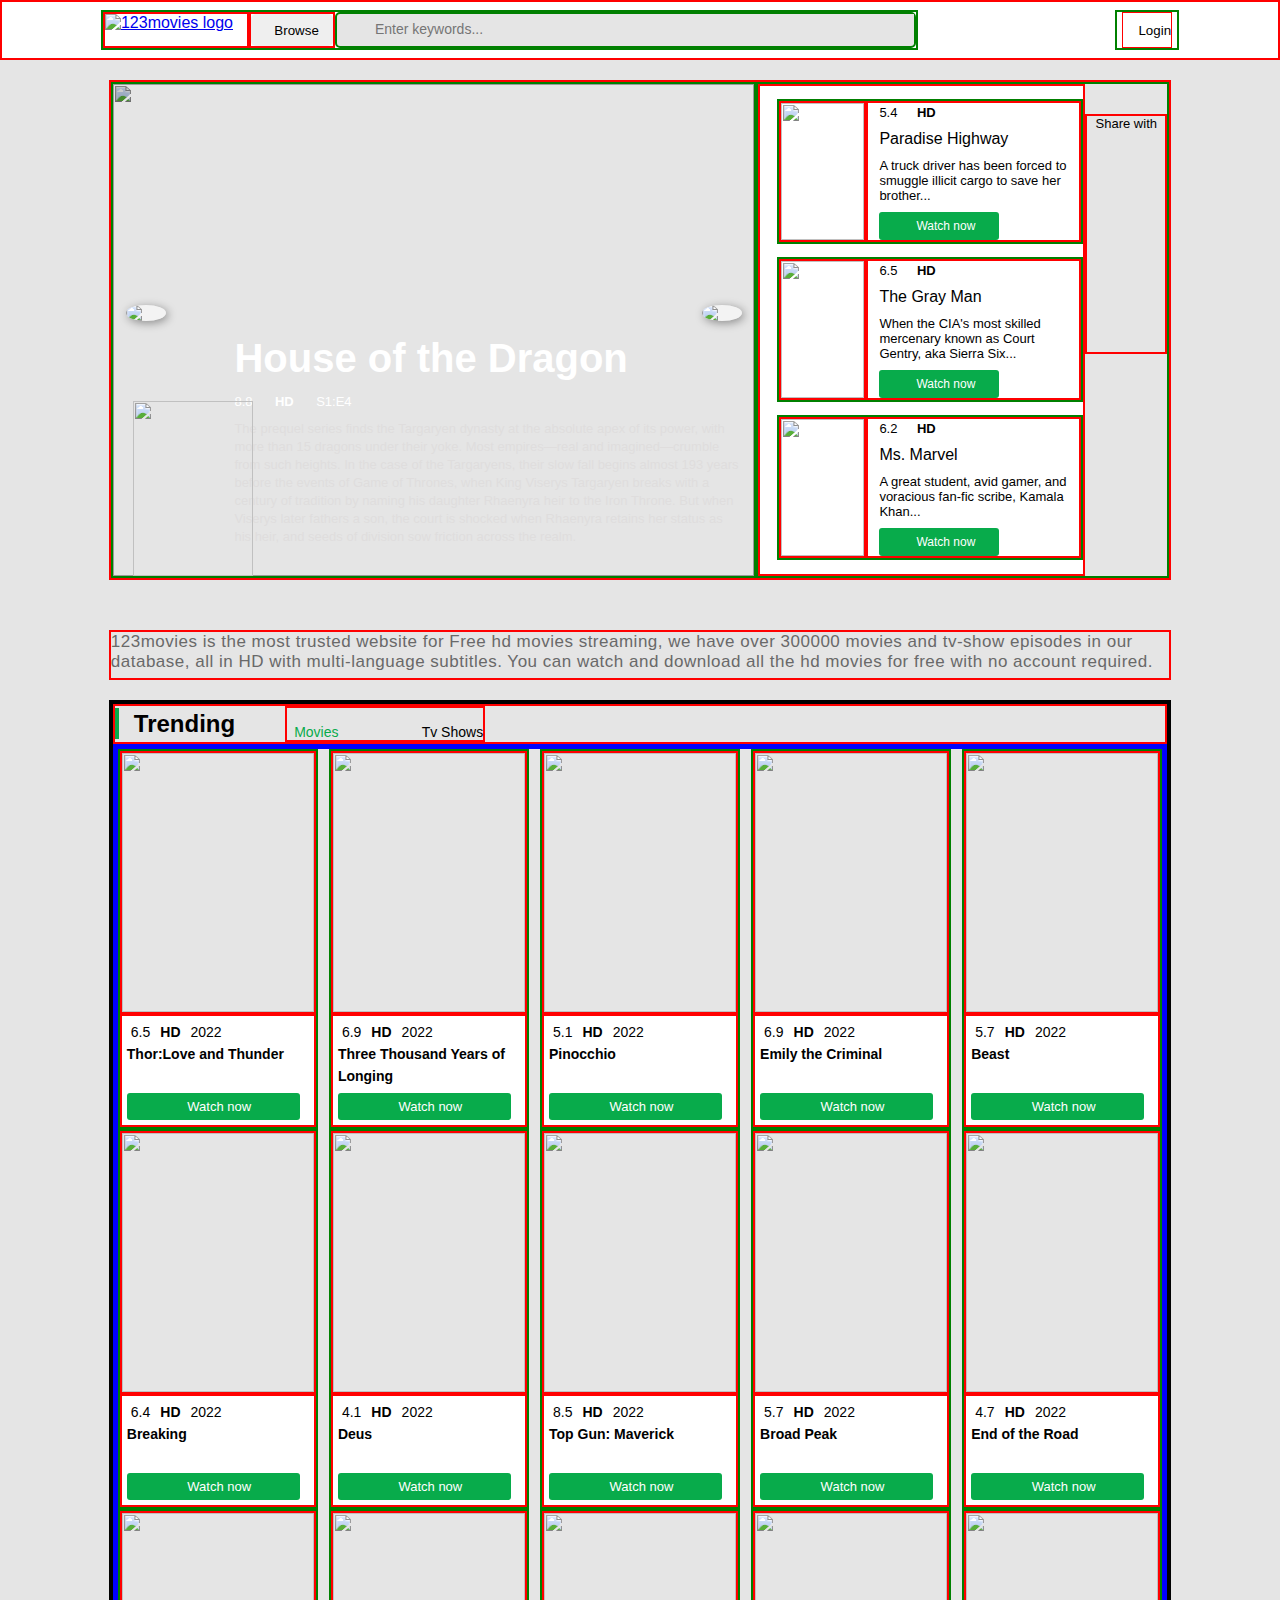
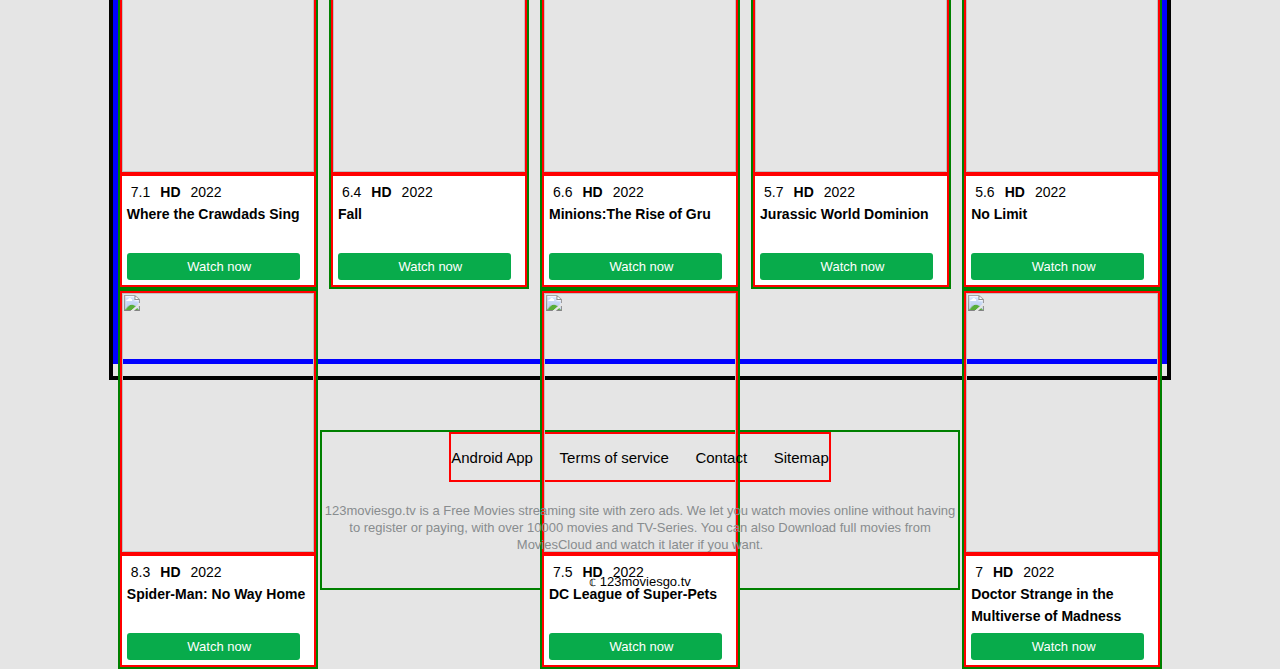
==== home.html @ 1a33abd4 "first commit" ====
<!DOCTYPE html>
<html lang="en">
  <head>
    <meta charset="UTF-8" />
    <meta http-equiv="X-UA-Compatible" content="IE=edge" />
    <meta name="viewport" content="width=device-width, initial-scale=1.0" />
    <title>Home</title>
    <link
      rel="stylesheet"
      href="https://cdnjs.cloudflare.com/ajax/libs/font-awesome/6.2.0/css/all.min.css"
      integrity="sha512-xh6O/CkQoPOWDdYTDqeRdPCVd1SpvCA9XXcUnZS2FmJNp1coAFzvtCN9BmamE+4aHK8yyUHUSCcJHgXloTyT2A=="
      crossorigin="anonymous"
      referrerpolicy="no-referrer"
    />
    <link rel="stylesheet" href="./home.css" />
    <script defer src="./login.js"></script>
    <script defer src="./home.js"></script>
  </head>
  <body>
    <!-- Navbar Starts -->
    <nav>
      <div class="left_side">
        <div class="bar" onclick="Open()">
          <i class="fa-solid fa-bars"></i>
        </div>

        <div class="logo">
          <a href="./index.html">
            <img
              src="https://img.123moviesgo.ac/xxrz/400x400/100/c2/c8/c2c8a362581361e0ae94e496de45c09e/c2c8a362581361e0ae94e496de45c09e.png"
              alt="123movies logo"
          /></a>
        </div>
        <div class="browse">
          <button onclick="Open()">
            <i class="fa-solid fa-bars"></i>Browse
          </button>
        </div>

        <div class="right_slider"></div>
        <div class="left_slider">
          <i onclick="Close()" class="fa-solid fa-circle-arrow-left"></i>
          <div class="li_collection">
            <li>
              <a href="./home.html"><i class="fa-solid fa-house"></i> Home</a>
            </li>
            <li>
              <a href="./movies.html"
                ><i class="fa-solid fa-circle-play"></i> Movies</a
              >
            </li>
            <li>
              <a href="./Tv_shows.html"
                ><i class="fa-solid fa-video"></i> Tv Shows</a
              >
            </li>
            <li>
              <a href="./Tv_shows.html"
                ><i class="fa-brands fa-imdb"></i> Top IMBD</a
              >
            </li>
            <li>
              <a href=""><i class="fa-brands fa-android"></i> Android Apps</a>
            </li>
          </div>
        </div>

        <div class="search">
          <i class="fa-solid fa-magnifying-glass"></i>
          <input type="text" placeholder="Enter keywords..." />
        </div>
      </div>

      <div class="right_side">
        <p id="sign_out" style="display: none">
          <i class="fa-solid fa-door-open"></i> Log out
        </p>
        <div class="user_name"></div>

        <button id="login" onclick="Open2()">
          <i id="mg2" class="fa-solid fa-magnifying-glass"></i>
          <i class="fa-solid fa-user"></i>
          <p>Login</p>
        </button>
        <div class="container_log"></div>
        <div class="Login login-1">
          <div class="login">
            <div onclick="Close2()" class="xmark">
              <i class="fa-solid fa-xmark"></i>
            </div>
            <h2>Welcome back!</h2>
            <fieldset>
              <legend>Email address</legend>
              <input
                type="email"
                placeholder="name@email.com"
                required
                id="input"
              />
            </fieldset>

            <fieldset>
              <legend>Password</legend>
              <input type="password" placeholder="Password" id="input2" />
            </fieldset>

            <div class="forgot">
              <form action="">
                <input type="checkbox" /><label for="">Remember me</label>
              </form>

              <p>Forgot password ?</p>
            </div>

            <button onclick="signIn()">Login</button>
          </div>
          <div class="btns">
            <button style="background-color: #fff"><p>Login</p></button>
            <button id="register"><p>Register</p></button>
          </div>
        </div>

        <div class="Login login-2">
          <div class="login" style="height: 450px">
            <div onclick="Close2()" class="xmark">
              <i class="fa-solid fa-xmark"></i>
            </div>
            <h2>Create an account</h2>
            <fieldset>
              <legend>Your Name</legend>
              <input type="text" placeholder="Name" required />
            </fieldset>
            <fieldset>
              <legend>Email address</legend>
              <input type="email" placeholder="name@email.com" required />
            </fieldset>

            <fieldset>
              <legend>Password</legend>
              <input type="password" placeholder="Password" />
            </fieldset>
            <fieldset>
              <legend>Confirm Password</legend>
              <input type="password" placeholder="Confirm Password" />
            </fieldset>

            <button>Login</button>
          </div>
          <div class="btns">
            <button id="login_btn"><p>Login</p></button>
            <button style="background-color: #fff">
              <p>Register</p>
            </button>
          </div>
        </div>
      </div>
    </nav>
    <!-- Navbar Ends -->

    <!-- Main part -->
    <main>
      <!-- Section 1 Starts -->

      <section class="section1">
        <div class="carousel">
          <div class="slide-container">
            <div class="slide active">
              <img
                src="https://img.123moviesgo.ac/xxrz/1200x600/200/6f/ae/6faeac08d8657b07f468f5f664ebdaca/6faeac08d8657b07f468f5f664ebdaca.jpg"
                alt=""
                class="big_img"
              />
              <img
                src="https://img.123moviesgo.ac/xxrz/250x400/200/a8/e5/a8e55671d0488843405ce3261290a5a0/a8e55671d0488843405ce3261290a5a0.jpg"
                alt=""
                class="small_img"
              />
              <a href="./Selected.html"
                ><i class="fa-regular fa-circle-play" id="play"></i
              ></a>
              <div class="movie_info">
                <div class="name">
                  <h1>House of the Dragon</h1>
                </div>
                <div class="rate">
                  <i class="fa-solid fa-star"></i> <span>8.8</span>
                  <span style="font-weight: 600">HD</span>
                  <span>S1:E4</span>
                </div>
                <div class="description">
                  <p>
                    The prequel series finds the Targaryen dynasty at the
                    absolute apex of its power, with more than 15 dragons under
                    their yoke. Most empires—real and imagined—crumble from such
                    heights. In the case of the Targaryens, their slow fall
                    begins almost 193 years before the events of Game of
                    Thrones, when King Viserys Targaryen breaks with a century
                    of tradition by naming his daughter Rhaenyra heir to the
                    Iron Throne. But when Viserys later fathers a son, the court
                    is shocked when Rhaenyra retains her status as his heir, and
                    seeds of division sow friction across the realm.
                  </p>
                </div>
              </div>
            </div>
            <div class="slide">
              <img
                src="https://img.123moviesgo.ac/xxrz/1200x600/200/4d/a3/4da30f8c35b7547f8d62d7e02ef6c3ce/4da30f8c35b7547f8d62d7e02ef6c3ce.jpg"
                alt=""
                class="big_img"
              />
              <img
                src="https://img.123moviesgo.ac/xxrz/250x400/200/81/01/8101c3219275bd633919d8a94416064e/8101c3219275bd633919d8a94416064e.jpg"
                alt=""
                class="small_img"
              />
              <a href="./Selected.html"
                ><i class="fa-regular fa-circle-play" id="play"></i
              ></a>
              <div class="movie_info">
                <div class="name">
                  <h1>The Lord of the Rings: The Rings of Power</h1>
                </div>
                <div class="rate">
                  <i class="fa-solid fa-star"></i> <span>6.9</span>
                  <span style="font-weight: 600">HD</span>
                  <span>S1:E3</span>
                </div>
                <div class="description">
                  <p>
                    Beginning in a time of relative peace, we follow an ensemble
                    cast of characters as they confront the re-emergence of evil
                    to Middle-earth. From the darkest depths of the Misty
                    Mountains, to the majestic forests of Lindon, to the
                    breathtaking island kingdom of Númenor, to the furthest
                    reaches of the map, these kingdoms and characters will carve
                    out legacies that live on long after they are gone.
                  </p>
                </div>
              </div>
            </div>
            <div class="slide">
              <img
                src="https://img.123moviesgo.ac/xxrz/1200x600/200/91/b1/91b129f062e84a842ff7a1dd11de3efe/91b129f062e84a842ff7a1dd11de3efe.jpg"
                alt=""
                class="big_img"
              />
              <img
                src="https://img.123moviesgo.ac/xxrz/250x400/200/df/33/df33bd60036fa5c002cd80b4b250c2f9/df33bd60036fa5c002cd80b4b250c2f9.jpg"
                alt=""
                class="small_img"
              />
              <a href="./Selected.html"
                ><i
                  class="fa-regular fa-circle-play"
                  id="play"
                  style="bottom: 90px"
                ></i
              ></a>
              <div class="movie_info" style="height: 125px">
                <div class="name">
                  <h1>Beast</h1>
                </div>
                <div class="rate">
                  <i class="fa-solid fa-star"></i> <span>5.7</span>
                  <span style="font-weight: 600">HD</span>
                </div>
                <div class="description">
                  <p>
                    A recently widowed man and his two teenage daughters travel
                    to a game reserve in South Africa. However, their journey of
                    healing soon turns into a fight for survival when a
                    bloodthirsty lion starts to stalk them.
                  </p>
                </div>
              </div>
            </div>
            <div class="slide">
              <img
                src="https://img.123moviesgo.ac/xxrz/1200x600/200/01/53/01536d151ea4b0c546300cec657f9f8d/01536d151ea4b0c546300cec657f9f8d.jpg"
                alt=""
                class="big_img"
              />
              <img
                src="https://img.123moviesgo.ac/xxrz/250x400/200/86/5f/865f826f3730f83eb20c5999c1ef27b9/865f826f3730f83eb20c5999c1ef27b9.jpg"
                alt=""
                class="small_img"
              />
              <a href="./Selected.html"
                ><i
                  class="fa-regular fa-circle-play"
                  id="play"
                  style="bottom: 65px"
                ></i
              ></a>
              <div class="movie_info" style="height: 100px">
                <div class="name">
                  <h1>Thor: Love and Thunder</h1>
                </div>
                <div class="rate">
                  <i class="fa-solid fa-star"></i> <span>6.5</span>
                  <span style="font-weight: 600">HD</span>
                </div>
                <div class="description">
                  <p>
                    The fouth installment of the Marvel Studios' Thor movie
                    series
                  </p>
                </div>
              </div>
            </div>
            <div class="slide">
              <img
                src="https://img.123moviesgo.ac/xxrz/1200x600/200/63/a4/63a452e9636d208c5849d663f38f683e/63a452e9636d208c5849d663f38f683e.jpg"
                alt=""
                class="big_img"
              />
              <img
                src="https://img.123moviesgo.ac/xxrz/250x400/200/20/45/2045816a99ab39150867ca6945b29e2b/2045816a99ab39150867ca6945b29e2b.jpg"
                alt=""
                class="small_img"
              />
              <a href="./Selected.html"
                ><i
                  class="fa-regular fa-circle-play"
                  id="play"
                  style="bottom: 160px"
                ></i
              ></a>
              <div class="movie_info" style="height: 190px">
                <div class="name">
                  <h1>Wire Room</h1>
                </div>
                <div class="rate">
                  <i class="fa-solid fa-star"></i> <span>3.6</span>
                  <span style="font-weight: 600">HD</span>
                </div>
                <div class="description">
                  <p>
                    New recruit Justin Rosa must monitor arms-smuggling cartel
                    member Eddie Flynn — and keep him alive at all costs. When a
                    SWAT team descends on Flynn’s home, Rosa breaks protocol and
                    contacts the gangster directly to save his life. As gunmen
                    break into the Wire Room and chaos erupts, Mueller and Rosa
                    make a final, desperate stand against the corrupt agents and
                    officials who seek to destroy evidence and kill them both.
                  </p>
                </div>
              </div>
            </div>
            <div class="slide">
              <img
                src="https://img.123moviesgo.ac/xxrz/1200x600/200/87/ab/87aba9dca625a1365b723418e9a56ef2/87aba9dca625a1365b723418e9a56ef2.jpg"
                alt=""
                class="big_img"
              />
              <img
                src="https://img.123moviesgo.ac/xxrz/250x400/200/8c/76/8c76f7ba1f8d85c3c260b7347e1e64cc/8c76f7ba1f8d85c3c260b7347e1e64cc.jpg"
                alt=""
                class="small_img"
              />
              <a href="./Selected.html">
                <i
                  class="fa-regular fa-circle-play"
                  id="play"
                  style="bottom: 90px"
                ></i
              ></a>
              <div class="movie_info" style="height: 125px">
                <div class="name">
                  <h1>Top Gun: Maverick</h1>
                </div>
                <div class="rate">
                  <i class="fa-solid fa-star"></i> <span>8.5</span>
                  <span style="font-weight: 600">HD</span>
                </div>
                <div class="description">
                  <p>
                    Set in the world of drone technology and fifth generation
                    fighters, this sequel will explore the end of the era of
                    dogfighting.
                  </p>
                </div>
              </div>
            </div>
            <div class="slide">
              <img
                src="https://img.123moviesgo.ac/xxrz/1200x600/200/94/31/9431028e685cc32efb212baa991b76c6/9431028e685cc32efb212baa991b76c6.jpg"
                alt=""
                class="big_img"
              />
              <img
                src="http://127.0.0.1:5501/Exam/images/secret%20hdqrts.jpg"
                alt=""
                class="small_img"
              />
              <a href="./Selected.html"
                ><i
                  class="fa-regular fa-circle-play"
                  id="play"
                  style="bottom: 95px"
                ></i
              ></a>
              <div class="movie_info" style="height: 125px">
                <div class="name">
                  <h1>Secret headquarters</h1>
                </div>
                <div class="rate">
                  <i class="fa-solid fa-star"></i> <span>4.9</span>
                  <span style="font-weight: 600">HD</span>
                </div>
                <div class="description">
                  <p>
                    While hanging out after school, Charlie and his friends
                    discover the headquarters of the world’s most powerful
                    superhero hidden beneath his home. When villains attack,
                    they must team up to defend the headquarters and save the
                    world.
                  </p>
                </div>
              </div>
            </div>
            <div class="slide">
              <img
                src="./images/0783dd0807f94b9490255da163686df8.jpg"
                alt=""
                class="big_img"
              />
              <img
                src="https://img.123moviesgo.ac/xxrz/250x400/200/aa/8a/aa8ac28aea532136d24a7cf513fa6385/aa8ac28aea532136d24a7cf513fa6385.jpg"
                alt=""
                class="small_img"
              />
              <a href="./Selected.html"
                ><i
                  class="fa-regular fa-circle-play"
                  id="play"
                  style="bottom: 80px"
                ></i
              ></a>
              <div class="movie_info" style="height: 115px">
                <div class="name">
                  <h1>Day Shift</h1>
                </div>
                <div class="rate">
                  <i class="fa-solid fa-star"></i> <span>6.1</span>
                  <span style="font-weight: 600">HD</span>
                </div>
                <div class="description">
                  <p>
                    An LA vampire hunter has a week to come up with the cash to
                    pay for his kid's tuition and braces. Trying to make a
                    living these days just might kill him.
                  </p>
                </div>
              </div>
            </div>
            <div class="slide">
              <img
                src="./images/fef632e57cf8207c2ad47d5859780ce2.jpg"
                alt=""
                class="big_img"
              />
              <img
                src="https://img.123moviesgo.ac/xxrz/250x400/200/25/18/251888549f5ae476d08db67ad576c63e/251888549f5ae476d08db67ad576c63e.jpg"
                alt=""
                class="small_img"
              />
              <a href="./Selected.html"
                ><i
                  class="fa-regular fa-circle-play"
                  id="play"
                  style="bottom: 90px"
                ></i
              ></a>
              <div class="movie_info" style="height: 125px">
                <div class="name">
                  <h1>Minions: Rise of Gru</h1>
                </div>
                <div class="rate">
                  <i class="fa-solid fa-star"></i> <span>6.6</span>
                  <span style="font-weight: 600">HD</span>
                </div>
                <div class="description">
                  <p>
                    A fanboy of a supervillain supergroup known as the Vicious
                    6, Gru hatches a plan to become evil enough to join them,
                    with the backup of his followers, the Minions.
                  </p>
                </div>
              </div>
            </div>

            <!-- icon from icons8  https://icons8.com/icon /a> -->
            <div class="button">
              <img
                id="prev"
                class="prev"
                src="https://img.icons8.com/ios-glyphs/30/000000/circled-chevron-left.png"
                onmouseover="prehover(this)"
                onmouseout="prenothover(this)"
                onclick="prevFrame()"
              />
              <img
                id="next"
                class="next"
                src="https://img.icons8.com/ios-glyphs/30/000000/circled-chevron-right.png"
                onmouseover="nexthover(this)"
                onmouseout="nextnothover(this)"
                onclick="nextFrame()"
              />
            </div>
          </div>
        </div>

        <div class="related">
          <div class="movies">
            <div class="movie">
              <div class="img">
                <img
                  src="https://img.123moviesgo.ac/xxrz/250x400/200/ea/7b/ea7bb5210eac753044bada088c174b56/ea7bb5210eac753044bada088c174b56.jpg"
                  alt=""
                />
              </div>
              <div class="info">
                <p>
                  <i class="fa-solid fa-star"></i> <span>5.4</span>
                  <span style="font-weight: 600">HD</span>
                </p>
                <p>Paradise Highway</p>
                <p style="font-size: 13px">
                  A truck driver has been forced to smuggle illicit cargo to
                  save her brother...
                </p>
                <a href="./Selected.html"
                  ><button>
                    <i class="fa-solid fa-play"></i> Watch now
                  </button></a
                >
              </div>
            </div>
            <div class="movie">
              <div class="img">
                <img
                  src="https://img.123moviesgo.ac/xxrz/250x400/200/14/03/14037c93e63707d74546fc305acc2c7a/14037c93e63707d74546fc305acc2c7a.jpg"
                  alt=""
                />
              </div>
              <div class="info">
                <p>
                  <i class="fa-solid fa-star"></i> <span>6.5</span>
                  <span style="font-weight: 600">HD</span>
                </p>
                <p>The Gray Man</p>
                <p style="font-size: 13px">
                  When the CIA's most skilled mercenary known as Court Gentry,
                  aka Sierra Six...
                </p>
                <a href="./Selected.html"
                  ><button>
                    <i class="fa-solid fa-play"></i> Watch now
                  </button></a
                >
              </div>
            </div>
            <div class="movie">
              <div class="img">
                <img
                  src="https://img.123moviesgo.ac/xxrz/250x400/200/b7/cd/b7cdcae779b9ae50ff9122109b6271b0/b7cdcae779b9ae50ff9122109b6271b0.jpg"
                  alt=""
                />
              </div>
              <div class="info">
                <p>
                  <i class="fa-solid fa-star"></i> <span>6.2</span>
                  <span style="font-weight: 600">HD</span>
                </p>
                <p>Ms. Marvel</p>
                <p style="font-size: 13px">
                  A great student, avid gamer, and voracious fan-fic scribe,
                  Kamala Khan...
                </p>
                <a href="./Selected.html"
                  ><button>
                    <i class="fa-solid fa-play"></i> Watch now
                  </button></a
                >
              </div>
            </div>
          </div>
          <div class="links">
            <p>Share with</p>
            <i class="fa-brands fa-facebook" style="color: #3a5896"></i>
            <i class="fa-brands fa-twitter" style="color: #1da1f2"></i>
            <i class="fa-brands fa-telegram" style="color: #0088cc"></i>
            <i class="fa-solid fa-circle-plus" style="color: #ff6550"></i>
          </div>
        </div>
      </section>
      <div class="site_info">
        <p>
          123movies is the most trusted website for Free hd movies streaming, we
          have over 300000 movies and tv-show episodes in our database, all in
          HD with multi-language subtitles. You can watch and download all the
          hd movies for free with no account required.
        </p>
      </div>

      <!-- Section 1 ends -->

      <!-- Section 2 Starts -->

      <section class="section2">
        <div class="trending_title">
          <h2>Trending</h2>
          <div class="movies_shows">
            <p title="Trending Movies" class="active">
              <i class="fa-solid fa-circle-play"></i> Movies
            </p>
            <p title="Trending Tv Shows">
              <i class="fa-solid fa-bars"></i> Tv Shows
            </p>
          </div>
        </div>

        <div class="trending_movies"></div>
      </section>

      <!-- Section 2 Ends -->

      <!-- Footer Starts  -->
      <footer>
        <div class="terms_of_use">
          <a href="">Android App</a>
          <a href="">Terms of service</a><a href="">Contact</a
          ><a href="">Sitemap</a>
        </div>
        <p>
          123moviesgo.tv is a Free Movies streaming site with zero ads. We let
          you watch movies online without having to register or paying, with
          over 10000 movies and TV-Series. You can also Download full movies
          from MoviesCloud and watch it later if you want.
        </p>

        <p style="color: black">&copf; 123moviesgo.tv</p>
      </footer>
      <!-- Footer Ends  -->
    </main>
  </body>
</html>
---- home.css ----
:root {
  --primary: #e5e5e5;
  --white: #fff;
  --btn: #08ab4b;
  --border: 2px solid red;
  --border2: 2px solid green;
}
* {
  margin: 0;
  padding: 0;
  box-sizing: border-box;
  font-family: sans-serif;
}
body {
  background: var(--primary);
}

/* JS style Starts _____________________________ */

/* Sidebar Starts ___________________ */
.left_slider {
  width: 300px;
  height: 100vh;
  position: absolute;
  left: 0;
  top: 0;
  z-index: 5;
  border: var(--border2);
  background: white;
  transform: translateX(-700px);
}

.fa-circle-arrow-left {
  margin: 20px 0 20px 15px;
  font-size: 27px;
  color: var(--primary);
  background: #000;
  border-radius: 50%;
}
.fa-circle-arrow-left:hover {
  color: rgb(212, 212, 212);
}

.li_collection {
  width: 100%;
  height: 28%;
  display: flex;
  flex-direction: column;
  justify-content: space-between;
  border: var(--border2);
}
.li_collection > li {
  list-style-type: none;
  border: var(--border);
  padding-left: 20px;
}

.li_collection > li > a {
  font-size: 13px;
  color: #000;
  text-decoration: none;
}
.li_collection > li > a:hover {
  color: #08ab4b;
}

.li_collection > li > a > i {
  margin-right: 8px;
}

.right_slider {
  width: 100%;
  height: 100vh;
  border: var(--border2);
  background: rgba(0, 0, 0, 0.9);
  position: absolute;
  top: 0;
  left: 0;
  z-index: 4;
  display: none;
}
/* Sidebar Ends ___________________ */

/* Login Starts ____________________ */
.container_log {
  width: 100%;
  height: 100vh;
  /* display: flex; */
  border: 5px solid green;
  background: rgba(0, 0, 0, 0.9);
  position: absolute;
  top: 0;
  left: 0;
  z-index: 4;
  display: none;
}
.inner_cont {
  width: 100%;
  height: 100vh;
  border: 6px solid blue;
  position: absolute;
  top: 0;
  left: 0;
  z-index: 5;
  display: flex;
  justify-content: center;
  align-items: center;
  transform: translateY(-600px);
}

.Login {
  width: fit-content;
  height: fit-content;
  border: 6px solid blue;
  margin: auto;
  position: absolute;
  top: 180px;
  left: 0;
  right: 0;
  z-index: 5;
  transform: translateY(-800px);
  display: flex;
  justify-content: center;
  align-items: center;
  overflow: auto;
}

.login {
  width: 440px;
  height: 350px;
  border-radius: 8%;
  border: 3px solid red;
  background: #fff;
  display: flex;
  flex-direction: column;
  align-items: center;
}

.xmark {
  width: 92%;
  height: 30px;
  border: var(--border2);
  display: flex;
  align-items: flex-end;
  justify-content: flex-end;
  padding-right: 5px;
  font-size: 14px;
}

.xmark > i {
  width: 25px;
  height: 25px;
  display: flex;
  justify-content: center;
  align-items: center;
}
.xmark > i:hover {
  background-color: var(--btn);
  border-radius: 50%;
  color: white;
}

.login > h2 {
  font-size: 30px;
  margin-bottom: 20px;
}

fieldset {
  width: 85%;
  height: 55px;
  border-radius: 10px;
  color: rgb(175, 175, 175);
  margin-bottom: 15px;
  border: 1px solid rgb(175, 175, 175);
}

legend {
  font-size: 12px;
  margin-left: 16px;
  padding: 0 8px;
  letter-spacing: 1px;
}

fieldset > input {
  width: 80%;
  height: 35px;
  border-radius: 10px;
  margin-left: 23px;
  color: rgb(150, 150, 150);
  outline: none;
  border: none;
  background-color: #fff;
}

fieldset > input:-webkit-autofill {
  -webkit-text-fill-color: #000;
  -webkit-box-shadow: 0 0 0px white;
  box-shadow: 0 0 0 white;
}

.forgot {
  width: 85%;
  height: 35px;
  display: flex;
  justify-content: space-between;
  align-items: center;
  border: 2px solid red;
  font-size: 14px;
  letter-spacing: 0.5px;
}

.forgot > p {
  color: #08ab4b;
}

.forgot > form > input {
  margin-right: 5px;
}

.login > button {
  width: 85%;
  height: 45px;
  border-radius: 3px;
  margin-top: 10px;
  background: var(--btn);
  font-size: 16px;
  color: var(--white);
  letter-spacing: 0.5px;
}
.login > button:hover {
  background-color: #08ab4ceb;
}

.btns {
  width: 45px;
  height: 225px;
  border: 3px solid red;
  background: #fff;
  display: flex;
  flex-direction: column;
  align-items: center;
  justify-content: space-between;
  text-orientation: sideways;
  background: transparent;
}

.btns > button > p {
  writing-mode: vertical-rl;
  font-size: 17px;
}
.btns > button {
  width: 100%;
  height: 105px;
  display: flex;
  justify-content: center;
  align-items: center;
  border-top-right-radius: 8px;
  border-bottom-right-radius: 8px;
  border: none;
  background-color: rgb(201, 201, 201);
}

.login-2 {
  display: flex;
  transition: 0.5s;
  transform: translateY(-900px);
}

.login-1 {
  display: flex;
  transition: 0.5s;
  transform: translateY(-900px);
}

@media screen and (max-width: 700px) {
  .Login {
    width: 90%;
    flex-direction: column-reverse;
  }

  .login {
    width: 100%;
    height: 100%;
  }

  .login > h2 {
    font-size: 20px;
  }

  .login > button {
    height: 35px;
    margin-bottom: 50px;
  }

  .btns {
    width: 60%;
    height: 45px;
    flex-direction: row;
    align-items: center;
    justify-content: space-between;
    text-orientation: sideways;
    background: transparent;
  }

  .btns > button > p {
    writing-mode: horizontal-tb;
    font-size: 17px;
  }
  .btns > button {
    width: 46%;
    height: 100%;
    border-top-left-radius: 8px;
    border-bottom-right-radius: 0px;
  }
}

/* Login Ends ____________________ */

/* JS style Ends _____________________________ */

/* Navbar Starts ________________________*/
nav {
  width: 100%;
  height: 60px;
  border: var(--border);
  display: flex;
  justify-content: space-around;
  align-items: center;
  background: var(--white);
  position: sticky;
  top: 0;
  z-index: 2;
}

.left_side {
  width: 64%;
  height: 40px;
  border: var(--border2);
  display: flex;
  justify-content: space-between;
  align-items: center;
}

.bar {
  width: 40px;
  height: 100%;
  border: var(--border2);
  display: none;
  margin-left: 5px;
}

.bar > i {
  font-size: 20px;
  font-weight: bold;
}

.logo {
  width: 170px;
  height: 100%;
  border: var(--border);
}

.logo > a > img {
  width: 90%;
  height: 100%;
  object-fit: contain;
}

.browse {
  width: 100px;
  height: 100%;
  border: var(--border);
}

.browse > button {
  width: 100%;
  height: 100%;
  border-radius: 5px;
  border: none;
}

.browse > button > i {
  margin-right: 10px;
}

.search {
  width: 680px;
  height: 100%;
  border: var(--border2);
  border-radius: 5px;
  background: var(--primary);
  display: flex;
}

.search > i {
  width: 5%;
  height: 100%;
  margin: 8px 0 8px 10px;
  font-size: 14px;
}

.search input {
  width: 95%;
  height: 30px;
  background: var(--primary);
  border: none;
  font-size: 14px;
  outline: none;
}

.right_side {
  width: fit-content;
  height: 40px;
  display: flex;
  justify-content: center;
  align-items: center;
  border: var(--border2);
}

.right_side > button {
  display: flex;
  justify-content: center;
  align-items: center;
  width: 100%;
  height: 100%;
  border: 1px solid red;
  background: transparent;
  margin: 0 5px;
}

#mg2 {
  display: none;
  margin-right: 30px;
}

.right_side > button > i {
  margin-right: 15px;
}

@media screen and (max-width: 700px) {
  nav {
    justify-content: space-between;
  }

  .left_side {
    width: 50%;
    justify-content: space-between;
  }

  .bar {
    display: flex;
    justify-content: center;
    align-items: center;
  }

  .logo {
    width: 150px;
    height: 100%;
    border: var(--border);
  }

  .logo > img {
    width: 100%;
    object-fit: contain;
  }

  .browse {
    display: none;
  }

  .search {
    display: none;
  }

  .right_side {
    width: 50%;
  }

  .right_side > button {
    justify-content: flex-end;
    margin-right: 5px;
  }

  .right_side > button > p {
    display: none;
  }

  #mg2 {
    display: block;
  }

  .right_side > button > i {
    display: block;
    font-size: 20px;
    margin-right: 0;
  }
}

/* Navbar Ends __________________________*/

/* Section 1 Starts ____________________ */
.section1 {
  width: 83%;
  height: 500px;
  border: var(--border);
  display: flex;
  margin: 20px auto 50px auto;
}

/* Carousel Starts ________________________ */
.carousel {
  width: 61%;
  height: 100%;
  border: var(--border2);
}

/* image slideshow */
.slide-container {
  display: flex;
  justify-content: center;
  position: relative;
  margin: 0 auto;
  width: 100%;
  height: 100%;
}

.slide-container .slide {
  display: none;
}

.big_img {
  width: 100%;
  height: 100%;
  object-fit: cover;
  filter: brightness(80%);
  position: absolute;
  top: 0;
  left: 0;
  z-index: -1;
}
.small_img {
  width: 120px;
  height: 175px;
  object-fit: cover;
  position: absolute;
  bottom: 0;
  left: 20px;
  z-index: 1;
}

#play {
  font-size: 55px;
  position: absolute;
  bottom: 180px;
  left: 170px;
  color: green;
}

.movie_info {
  width: 520px;
  height: 210px;
  display: flex;
  flex-direction: column;
  justify-content: space-between;
  position: absolute;
  bottom: 30px;
  right: 0;
}

.name {
  color: white;
  font-size: 20px;
}
.rate > i {
  font-size: 11px;
  color: #08ab4b;
}
.rate > span {
  font-size: 13px;
  margin-right: 18px;
  color: white;
}
.description > p {
  font-size: 13px;
  line-height: 18px;
  padding-right: 14px;
  color: rgb(223, 221, 221);
}
.active {
  display: block;
}

.slide-container .prev {
  width: 40px;
  position: absolute;
  top: 45%;
  left: 2%;
  background: rgba(255, 255, 255, 0.55);
  cursor: pointer;
  border-radius: 50%;
  box-shadow: 2px 2px 10px rgba(0, 0, 0, 0.4);
}

.slide-container .next {
  width: 40px;
  position: absolute;
  top: 45%;
  right: 2%;
  background: rgba(255, 255, 255, 0.55);
  cursor: pointer;
  box-shadow: 2px 2px 10px rgba(0, 0, 0, 0.4);
  border-radius: 50%;
}

.button img {
  width: 40px;
}

/* Carousel Ends ________________________ */

.related {
  width: 39%;
  height: 100%;
  display: flex;
  border: var(--border2);
}

.movies {
  width: 80%;
  height: 100%;
  border: var(--border);
  display: flex;
  flex-direction: column;
  align-items: flex-end;
  background: var(--white);
}

.movie {
  display: flex;
  width: 95%;
  height: 145px;
  border: var(--border2);
  margin-top: 13px;
}

.img {
  width: 29%;
  height: 100%;
  border: var(--border);
}
.img > img {
  width: 100%;
  height: 100%;
  object-fit: cover;
}
.info {
  width: 71%;
  height: 100%;
  display: flex;
  flex-direction: column;
  justify-content: space-between;
  border: var(--border);
  padding-left: 11px;
}
.info > p > i {
  font-size: 11px;
  color: #08ab4b;
}
.info > p > span {
  font-size: 13px;
  margin-right: 15px;
}

.info > a > button {
  width: 120px;
  height: 28px;
  background: var(--btn);
  color: #fff;
  font-size: 12px;
  border-radius: 3px;
  border: none;
}
.info > a > button:hover {
  background: #08ab4ce5;
}

.info > a > button > i {
  margin-right: 13px;
}

.links {
  width: 20%;
  height: 240px;
  display: flex;
  flex-direction: column;
  justify-content: space-between;
  align-items: center;
  border: var(--border);
  margin-top: 30px;
}
.links > p {
  font-size: 13px;
}
.links > i {
  font-size: 37px;
}

.site_info {
  width: 83%;
  height: 50px;
  line-height: 20px;
  font-size: 17px;
  letter-spacing: 0.5px;
  border: var(--border);
  margin: 20px auto;
  color: #696969;
}
@media screen and (max-width: 700px) {
  .section1 {
    width: 100%;
    height: 780px;
    flex-direction: column;
    margin: 0;
  }
  .carousel {
    width: 100%;
    height: 33%;
  }

  .small_img {
    display: none;
  }

  #play {
    bottom: 20px !important;
    left: 10px !important;
  }

  .movie_info {
    width: 80%;
    height: 25% !important;
    bottom: 10px;
  }

  .name {
    font-size: 16px;
  }

  .description > p {
    display: none;
  }

  /* ___________________________________ */

  .related {
    width: 100%;
    height: 67%;
  }

  .movies {
    width: 100%;
  }

  .movie {
    display: flex;
    width: 98%;
    height: 145px;
    border: var(--border2);
    margin: 13px 0;
  }

  .links {
    display: none;
  }

  .site_info {
    width: 95%;
    height: 150px;
  }
}

/* Section 1 Ends _______________________*/

/* Section 2 Starts _____________________ */

.section2 {
  width: 83%;
  height: 1280px;
  border: 4px solid black;
  margin: 0 auto;
}

.trending_title {
  width: 100%;
  height: 40px;
  border: var(--border);
  display: flex;
  align-items: center;
}
.trending_title > h2::before {
  content: "";
  background: var(--btn);
  border: 2px solid var(--btn);
  margin-right: 15px;
}

.movies_shows {
  width: 200px;
  height: 100%;
  display: flex;
  justify-content: center;
  align-items: flex-end;
  justify-content: space-between;
  border: var(--border);
  font-size: 14px;
  margin-left: 50px;
}
.movies_shows > p > i {
  margin-right: 7px;
}

.active {
  color: #08ab4b;
}

.trending_movies {
  width: 100%;
  height: 1220px;
  border: 5px solid blue;
  display: flex;
  justify-content: space-between;
  flex-wrap: wrap;
  align-items: center;
}

.box {
  width: 200px;
  height: 380px;
  border: var(--border2);
}

.box_img {
  width: 100%;
  height: 70%;
  border: var(--border);
}

.box_img > img {
  width: 100%;
  height: 100%;
  object-fit: cover;
}

.box_info {
  width: 100%;
  height: 30%;
  border: var(--border);
  display: flex;
  flex-direction: column;
  justify-content: space-between;
  background: var(--white);
  padding: 5px;
}

.box_info > p {
  font-size: 14px;
  line-height: 22px;
}

.box_info > p > i {
  color: #08ab4b;
  margin-right: 4px;
}

.box_info > p > span {
  margin-right: 10px;
}

.box_info > p > span.HD {
  font-weight: 600;
}

.box_info a {
  text-decoration: none;
  color: #000;
  font-weight: 600;
}

.box_info a:hover {
  color: #08ab4b;
}

.box_info > a > button {
  width: 95%;
  height: 27px;
  border-radius: 3px;
  background: var(--btn);
  color: #fff;
  font-size: 13px;
  border: none;
}
.box_info > a > button:hover {
  background: #08ab4ceb;
}

.box_info > a > button > i {
  margin-right: 12px;
}

@media screen and (max-width: 700px) {
  .section2 {
    width: 100%;
    height: 1500px;
  }

  .trending_title {
    height: 80px;
    flex-direction: column;
    align-items: flex-start;
  }

  .movies_shows {
    align-items: center;
    margin-left: 15px;
  }

  .trending_movies {
    height: 1380px;
    justify-content: space-around;
  }

  .box {
    width: 110px;
    height: 220px;
  }

  .box_info > p {
    font-size: 10px;
    line-height: 15px;
  }

  .box_info > p > i {
    margin-right: 2px;
  }

  .box_info > p > span {
    margin-right: 8px;
  }

  .box_info > a > button {
    display: none;
  }
}

/* Section 2 Ends _____________________ */

/* Footer Starts ________________________ */
footer {
  width: 50%;
  height: 160px;
  margin: 50px auto 30px auto;
  border: var(--border2);
}

.terms_of_use {
  width: 60%;
  height: 50px;
  display: flex;
  flex-wrap: wrap;
  justify-content: space-between;
  align-items: center;
  border: var(--border);
  margin: auto;
}

.terms_of_use > a {
  text-decoration: none;
  font-size: 15px;
  color: #000;
}
.terms_of_use > a:hover {
  color: var(--btn);
}

footer > p {
  text-align: center;
  font-size: 13px;
  color: #888c8e;
  line-height: 17px;
  margin-top: 20px;
}

@media screen and (max-width: 700px) {
  footer {
    width: 95%;
    height: fit-content;
    margin: 30px auto;
  }

  .terms_of_use {
    width: 65%;
    height: 60px;
    justify-content: center;
  }

  .terms_of_use > a {
    margin-right: 15px;
  }
}
/* Footer Ends ___________________________ */

/* Selected.css Starts ______________________ */

.container {
  width: 100%;
  height: 630px;
  border: 3px solid red;
  position: relative;
}

.container > img {
  width: 100%;
  height: 100%;
  object-fit: cover;
  filter: brightness(30%);
  position: absolute;
  top: 0;
  z-index: -4;
}

.inner {
  width: 100%;
  height: 76%;
  display: flex;
  border: 2px solid wheat;
  margin-top: 100px;
}

.share {
  width: 270px;
  height: 100%;
  border: 3px solid red;
  display: flex;
  flex-direction: column;
  justify-content: center;
  align-items: flex-start;
}

.share > button {
  width: 75px;
  height: 60px;
  display: flex;
  flex-direction: column;
  justify-content: space-evenly;
  align-items: center;
  color: #aaaaaa;
  font-size: 12px;
  background: rgba(220, 220, 220, 0.176);
  border: none;
}
.share > button:hover {
  background: rgba(220, 220, 220, 0.315);
}

.share > button > span {
  font-size: 23px;
  font-weight: bold;
  color: #09ab4c;
}

.share > button > i {
  font-size: 15px;
}

.movie_img {
  width: 230px;
  height: 75%;
  border: 3px solid red;
  margin-right: 55px;
}

.movie_img > img {
  width: 100%;
  height: 100%;
  object-fit: cover;
}

.description2 {
  width: 690px;
  height: 100%;
  border: 3px solid red;
  display: flex;
  flex-direction: column;
  justify-content: space-between;
}

.description2 > h1 {
  color: var(--white);
}

.description2 p {
  color: #949897;
}
.description > p > span {
  margin-bottom: 25px;
  color: var(--primary);
}

.description2 > p > span.trailer > a {
  text-decoration: none;
  color: #aaaaaa;
  font-size: 15px;
}

p.format > button {
  width: 35px;
  height: 22px;
  font-weight: 600;
  color: var(--white);
  background: transparent;
  border: 1px solid rgb(205, 203, 203);
  border-radius: 3px;
  margin-right: 30px;
}

p.format > span {
  margin-right: 27px;
}

.servers {
  width: 95%;
  height: 55px;
  display: flex;
  justify-content: space-between;
  align-items: center;
}

.servers > button {
  width: 145px;
  height: 100%;
  border-radius: 50px;
  display: flex;
  justify-content: flex-start;
  align-items: center;
  background: var(--white);
  border: none;
}

.servers > button > i {
  text-align: center;
  font-size: 18px;
  margin-left: 20px;
  margin-right: 15px;
}

.servers > button > p {
  text-align: start;
  color: rgb(100, 100, 100);
  font-size: 12px;
  line-height: 19px;
}

.servers > button > p > span {
  color: rgb(68, 68, 68);
  font-weight: bold;
}

.full_info {
  width: 95%;
  height: fit-content;
  border: var(--border2);
  display: flex;
  justify-content: space-between;
  font-size: 13px;
  line-height: 20px;
}

.full_info p span {
  font-weight: 600;
  color: rgb(199, 198, 198);
}
.left_info {
  width: 49%;
  height: 100%;
  border: var(--border);
}

.right_info {
  width: 49%;
  height: 100%;
  border: var(--border);
}

.online_watch {
  width: 100%;
  height: 70px;
  display: flex;
  flex-wrap: wrap;
  justify-content: space-between;
  align-items: center;
  border: var(--border2);
}

.online_watch > button {
  width: fit-content;
  height: 30px;
  border-radius: 4px;
  padding: 0 19px;
  color: #535353;
}

@media screen and (max-width: 700px) {
  .container {
    height: fit-content;
  }

  .inner {
    height: fit-content;
    flex-direction: column;
    margin-top: 0;
    justify-content: center;
    align-items: center;
  }

  .share {
    width: 100%;
    height: 50px;
    flex-direction: row;
    justify-content: flex-start;
    align-items: flex-start;
    background: #000;
  }

  .share > button {
    width: 18%;
    height: 100%;
    background: rgb(0, 0, 0);
  }

  .movie_img {
    width: 28%;
    height: 150px;
    margin-right: 0;
    margin-top: 40px;
  }

  .description2 {
    width: 90%;
    height: 900px;
    align-items: center;
    margin-top: 40px;
  }
  .description2 p {
    font-size: 13px;
  }
  p.format {
    margin: 20px auto;
  }

  p.format > button {
    margin-right: 20px;
  }

  p.format > span {
    margin-right: 20px;
  }

  p.format > span.season {
    margin-right: 0;
  }

  .servers {
    width: 100%;
    height: 170px;
    flex-direction: column;
    margin-bottom: 25px;
  }

  .servers > button {
    width: 100%;
    height: 33px;
  }

  .servers > button > i {
    font-size: 16px;
  }

  .servers > button > p {
    display: flex !important;
  }

  .servers > button > p > span {
    margin-left: 10px;
  }

  .full_info {
    width: 100%;
    height: 180px;
    margin-top: 25px;
    flex-direction: column;
  }

  .left_info {
    width: 100%;
  }

  .right_info {
    width: 100%;
  }

  .online_watch {
    height: 200px;
    flex-direction: column;
    flex-wrap: nowrap;
    align-items: flex-start;
    padding: 0 20px;
    margin-top: 20px;
  }
}
/* Selected.css Ends ______________________ */
.user_name {
  width: fit-content;
  height: 100%;
  padding: 0 8px;
  display: none;
  align-items: center;
  justify-content: center;
  border: 2px solid red;
}

@media screen and (max-width: 700px) {
  .user_name {
    padding: 0px 5px;
    margin-right: -20%;
  }
}
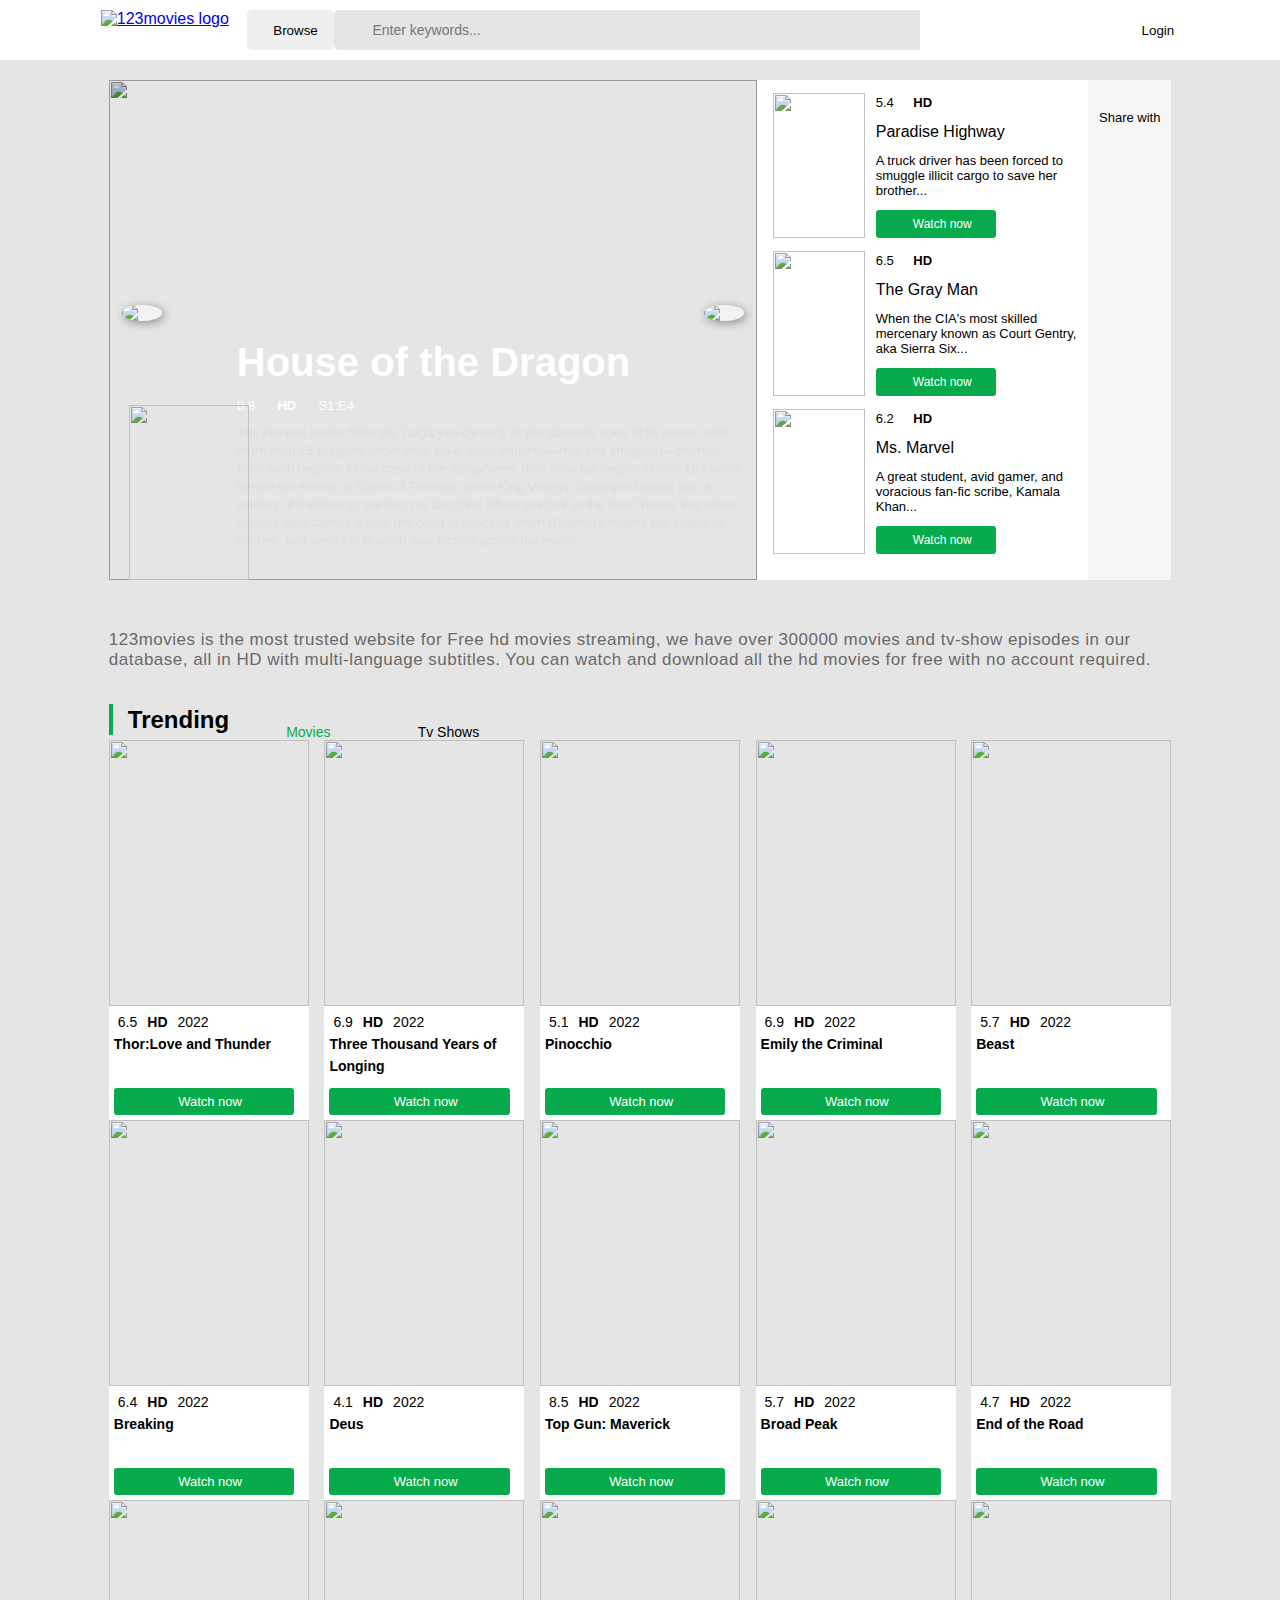
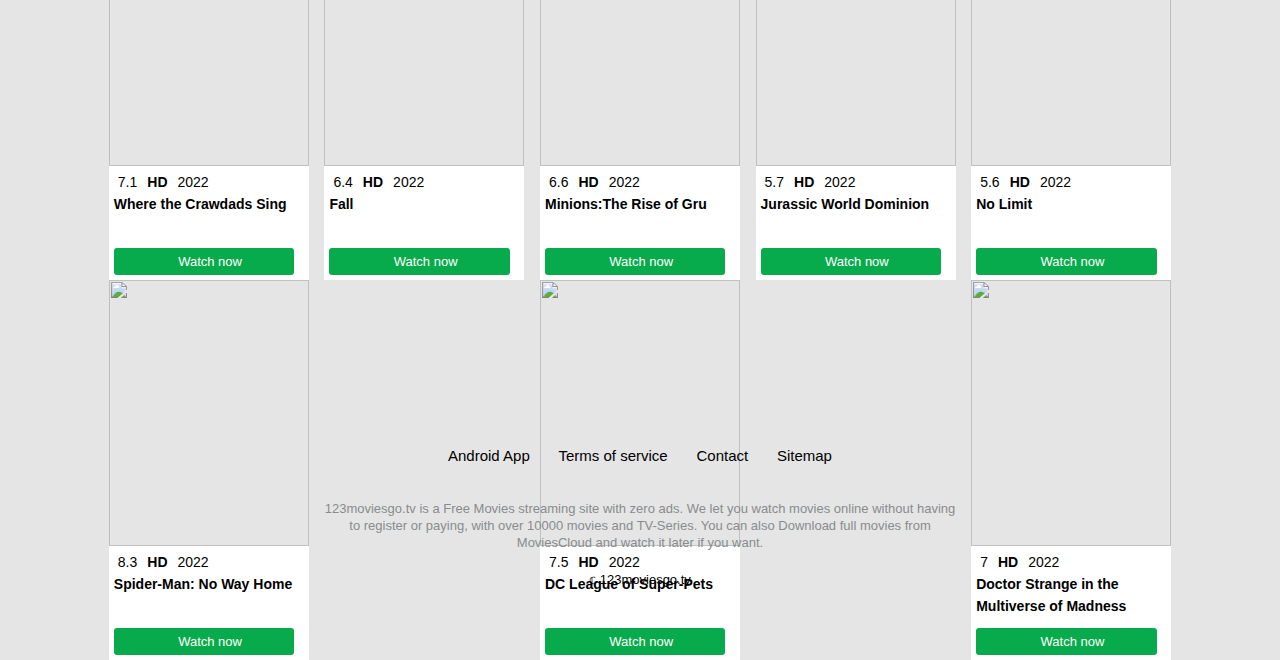
==== commit 9bcd0166: "without borders" ====
--- a/home.html
+++ b/home.html
@@ -73,7 +73,11 @@
 
       <div class="right_side">
         <p id="sign_out" style="display: none">
-          <i class="fa-solid fa-door-open"></i> Log out
+          <i
+            class="fa-solid fa-door-open"
+            style="margin-right: 10px"
+            title="Log out"
+          ></i>
         </p>
         <div class="user_name"></div>
 
@@ -390,7 +394,7 @@
                 class="big_img"
               />
               <img
-                src="http://127.0.0.1:5501/Exam/images/secret%20hdqrts.jpg"
+                src="https://img.123moviesgo.ac/xxrz/250x400/200/db/1f/db1fde8fd0e1bd067933df39b98cb8d1/db1fde8fd0e1bd067933df39b98cb8d1.jpg"
                 alt=""
                 class="small_img"
               />
--- a/home.css
+++ b/home.css
@@ -2,8 +2,8 @@
   --primary: #e5e5e5;
   --white: #fff;
   --btn: #08ab4b;
-  --border: 2px solid red;
-  --border2: 2px solid green;
+  /* --border: 2px solid red;
+  --border2: 2px solid green; */
 }
 * {
   margin: 0;
@@ -85,8 +85,6 @@
 .container_log {
   width: 100%;
   height: 100vh;
-  /* display: flex; */
-  border: 5px solid green;
   background: rgba(0, 0, 0, 0.9);
   position: absolute;
   top: 0;
@@ -97,7 +95,6 @@
 .inner_cont {
   width: 100%;
   height: 100vh;
-  border: 6px solid blue;
   position: absolute;
   top: 0;
   left: 0;
@@ -111,7 +108,6 @@
 .Login {
   width: fit-content;
   height: fit-content;
-  border: 6px solid blue;
   margin: auto;
   position: absolute;
   top: 180px;
@@ -129,7 +125,6 @@
   width: 440px;
   height: 350px;
   border-radius: 8%;
-  border: 3px solid red;
   background: #fff;
   display: flex;
   flex-direction: column;
@@ -204,7 +199,6 @@
   display: flex;
   justify-content: space-between;
   align-items: center;
-  border: 2px solid red;
   font-size: 14px;
   letter-spacing: 0.5px;
 }
@@ -226,6 +220,7 @@
   font-size: 16px;
   color: var(--white);
   letter-spacing: 0.5px;
+  border: none;
 }
 .login > button:hover {
   background-color: #08ab4ceb;
@@ -234,7 +229,6 @@
 .btns {
   width: 45px;
   height: 225px;
-  border: 3px solid red;
   background: #fff;
   display: flex;
   flex-direction: column;
@@ -395,13 +389,13 @@
 .search > i {
   width: 5%;
   height: 100%;
-  margin: 8px 0 8px 10px;
+  margin: 14px 0 8px 10px;
   font-size: 14px;
 }
 
 .search input {
   width: 95%;
-  height: 30px;
+  height: 100%;
   background: var(--primary);
   border: none;
   font-size: 14px;
@@ -423,9 +417,9 @@
   align-items: center;
   width: 100%;
   height: 100%;
-  border: 1px solid red;
   background: transparent;
   margin: 0 5px;
+  border: none;
 }
 
 #mg2 {
@@ -623,6 +617,7 @@
   height: 100%;
   display: flex;
   border: var(--border2);
+  background: #f6f6f6;
 }
 
 .movies {
@@ -786,7 +781,6 @@
 .section2 {
   width: 83%;
   height: 1280px;
-  border: 4px solid black;
   margin: 0 auto;
 }
 
@@ -826,7 +820,6 @@
 .trending_movies {
   width: 100%;
   height: 1220px;
-  border: 5px solid blue;
   display: flex;
   justify-content: space-between;
   flex-wrap: wrap;
@@ -1014,7 +1007,6 @@
 .container {
   width: 100%;
   height: 630px;
-  border: 3px solid red;
   position: relative;
 }
 
@@ -1032,14 +1024,14 @@
   width: 100%;
   height: 76%;
   display: flex;
-  border: 2px solid wheat;
-  margin-top: 100px;
+  position: absolute;
+  top: 70px;
+  z-index: 1;
 }
 
 .share {
   width: 270px;
   height: 100%;
-  border: 3px solid red;
   display: flex;
   flex-direction: column;
   justify-content: center;
@@ -1075,7 +1067,6 @@
 .movie_img {
   width: 230px;
   height: 75%;
-  border: 3px solid red;
   margin-right: 55px;
 }
 
@@ -1088,7 +1079,6 @@
 .description2 {
   width: 690px;
   height: 100%;
-  border: 3px solid red;
   display: flex;
   flex-direction: column;
   justify-content: space-between;
@@ -1211,13 +1201,13 @@
 
 @media screen and (max-width: 700px) {
   .container {
-    height: fit-content;
+    height: 1200px;
   }
 
   .inner {
+    top: 0px;
     height: fit-content;
     flex-direction: column;
-    margin-top: 0;
     justify-content: center;
     align-items: center;
   }
@@ -1325,7 +1315,6 @@
   display: none;
   align-items: center;
   justify-content: center;
-  border: 2px solid red;
 }
 
 @media screen and (max-width: 700px) {
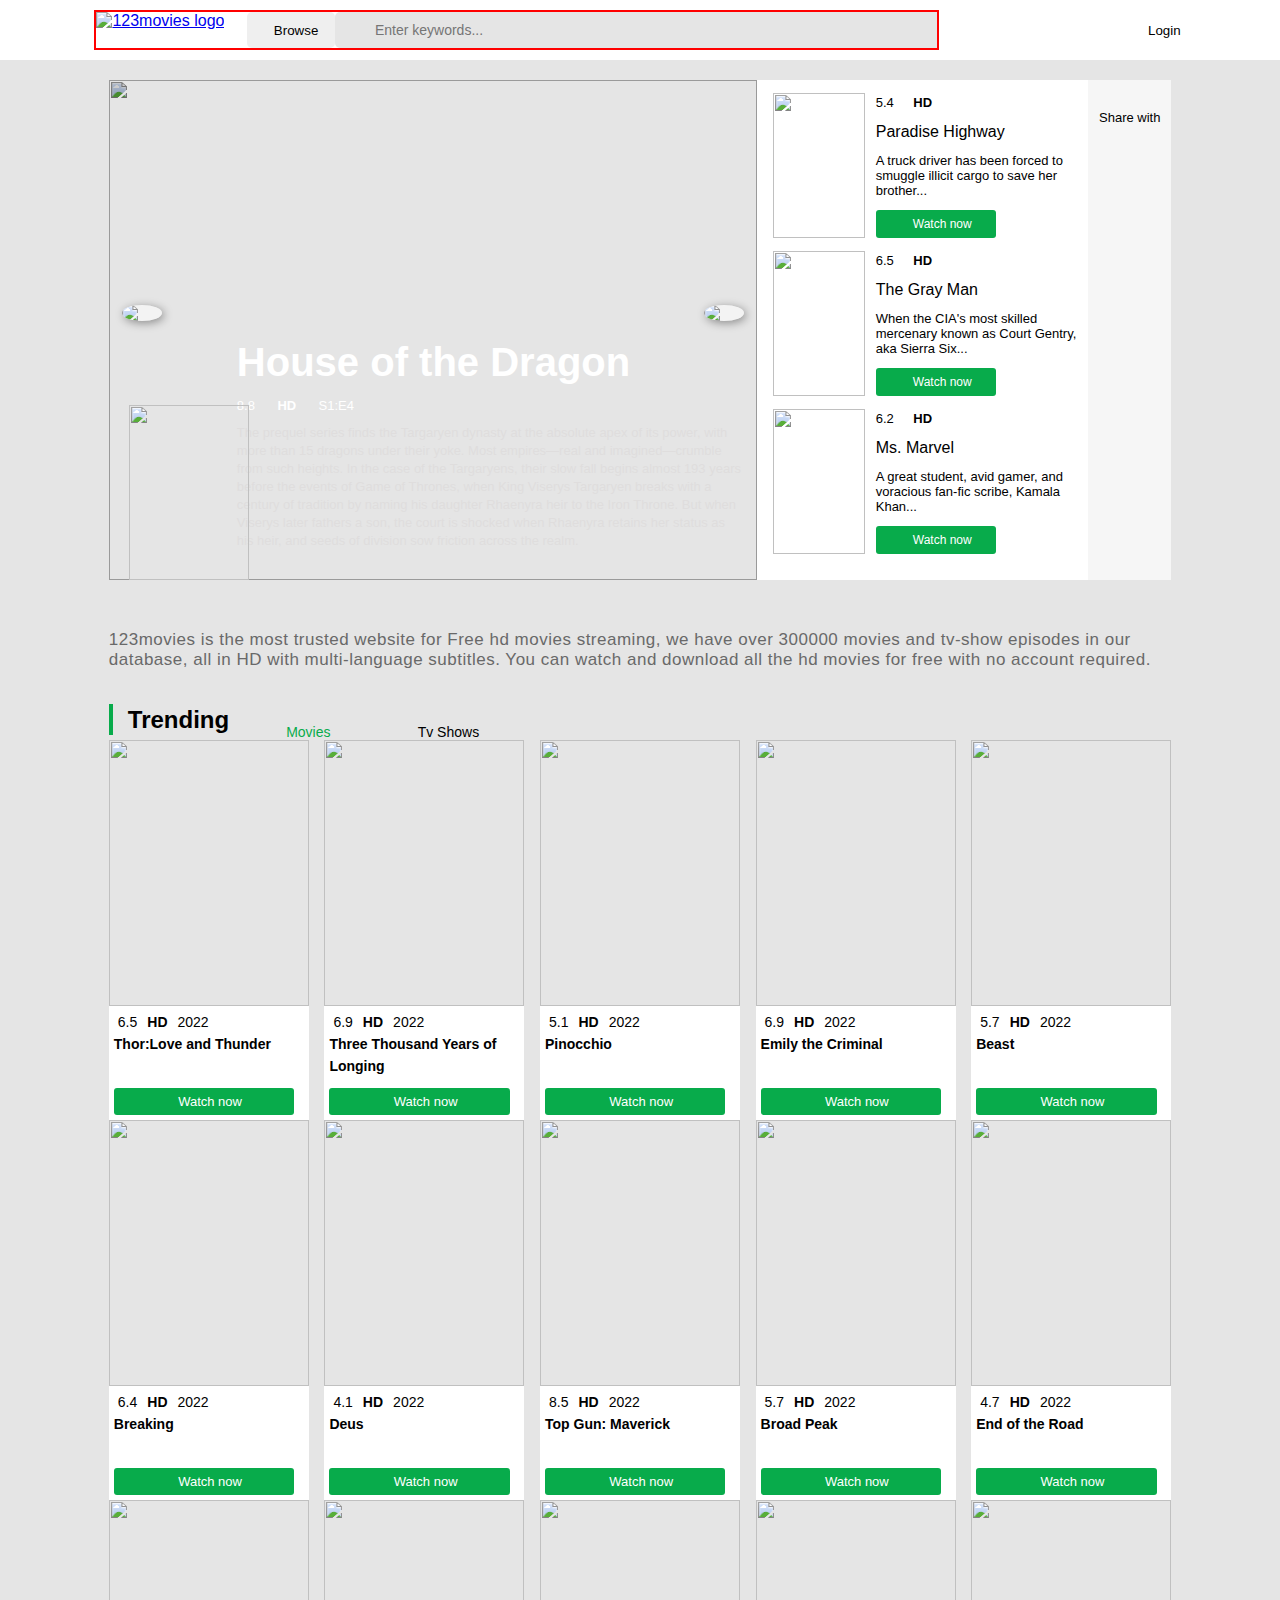
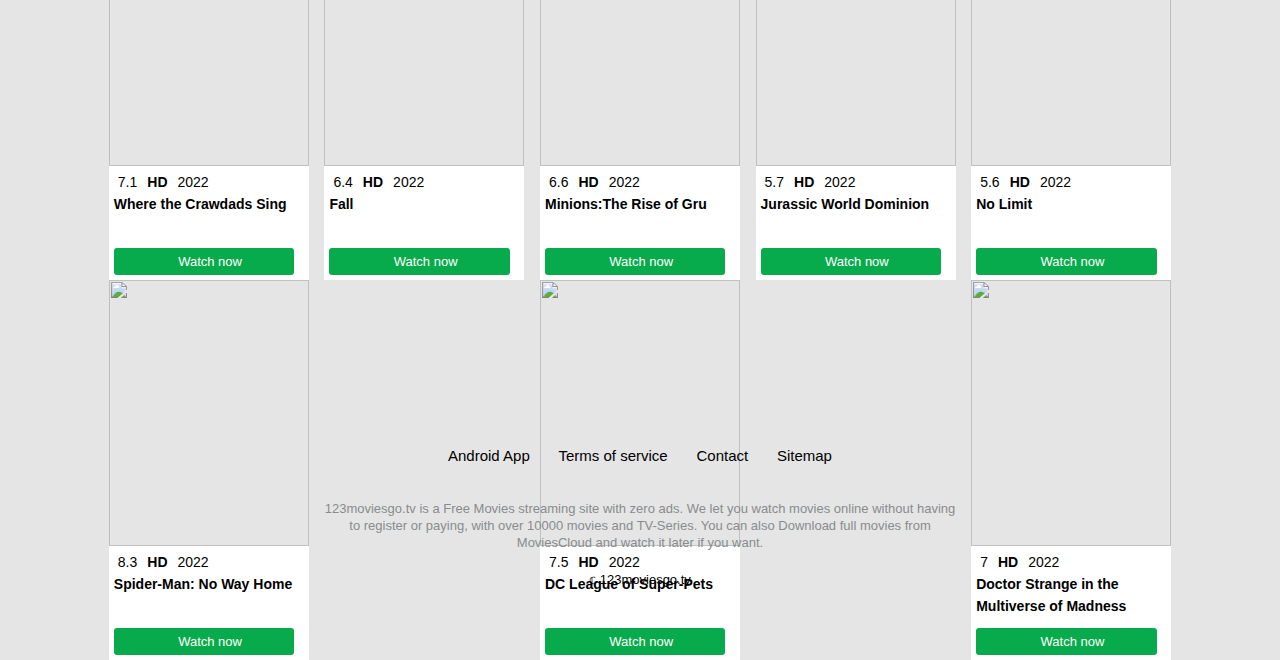
==== commit 9444dc95: "navbar's left changed" ====
--- a/home.html
+++ b/home.html
@@ -1,654 +1,536 @@
 <!DOCTYPE html>
 <html lang="en">
-  <head>
-    <meta charset="UTF-8" />
-    <meta http-equiv="X-UA-Compatible" content="IE=edge" />
-    <meta name="viewport" content="width=device-width, initial-scale=1.0" />
-    <title>Home</title>
-    <link
-      rel="stylesheet"
-      href="https://cdnjs.cloudflare.com/ajax/libs/font-awesome/6.2.0/css/all.min.css"
-      integrity="sha512-xh6O/CkQoPOWDdYTDqeRdPCVd1SpvCA9XXcUnZS2FmJNp1coAFzvtCN9BmamE+4aHK8yyUHUSCcJHgXloTyT2A=="
-      crossorigin="anonymous"
-      referrerpolicy="no-referrer"
-    />
-    <link rel="stylesheet" href="./home.css" />
-    <script defer src="./login.js"></script>
-    <script defer src="./home.js"></script>
-  </head>
-  <body>
-    <!-- Navbar Starts -->
-    <nav>
-      <div class="left_side">
-        <div class="bar" onclick="Open()">
-          <i class="fa-solid fa-bars"></i>
-        </div>
-
-        <div class="logo">
-          <a href="./index.html">
-            <img
-              src="https://img.123moviesgo.ac/xxrz/400x400/100/c2/c8/c2c8a362581361e0ae94e496de45c09e/c2c8a362581361e0ae94e496de45c09e.png"
-              alt="123movies logo"
-          /></a>
-        </div>
-        <div class="browse">
-          <button onclick="Open()">
-            <i class="fa-solid fa-bars"></i>Browse
+
+<head>
+  <meta charset="UTF-8" />
+  <meta http-equiv="X-UA-Compatible" content="IE=edge" />
+  <meta name="viewport" content="width=device-width, initial-scale=1.0" />
+  <title>Home</title>
+  <link rel="stylesheet" href="https://cdnjs.cloudflare.com/ajax/libs/font-awesome/6.2.0/css/all.min.css"
+    integrity="sha512-xh6O/CkQoPOWDdYTDqeRdPCVd1SpvCA9XXcUnZS2FmJNp1coAFzvtCN9BmamE+4aHK8yyUHUSCcJHgXloTyT2A=="
+    crossorigin="anonymous" referrerpolicy="no-referrer" />
+  <link rel="stylesheet" href="./home.css" />
+  <script defer src="./login.js"></script>
+  <script defer src="./home.js"></script>
+</head>
+
+<body>
+  <!-- Navbar Starts -->
+  <nav>
+    <div class="left_side">
+      <div class="bar" onclick="Open()">
+        <i class="fa-solid fa-bars"></i>
+      </div>
+
+      <div class="logo">
+        <a href="./index.html">
+          <img
+            src="https://img.123moviesgo.ac/xxrz/400x400/100/c2/c8/c2c8a362581361e0ae94e496de45c09e/c2c8a362581361e0ae94e496de45c09e.png"
+            alt="123movies logo" /></a>
+      </div>
+      <div class="browse">
+        <button onclick="Open()">
+          <i class="fa-solid fa-bars"></i>Browse
+        </button>
+      </div>
+
+      <div class="right_slider"></div>
+      <div class="left_slider">
+        <i onclick="Close()" class="fa-solid fa-circle-arrow-left"></i>
+        <div class="li_collection">
+          <li>
+            <a href="./home.html"><i class="fa-solid fa-house"></i> Home</a>
+          </li>
+          <li>
+            <a href="./movies.html"><i class="fa-solid fa-circle-play"></i> Movies</a>
+          </li>
+          <li>
+            <a href="./Tv_shows.html"><i class="fa-solid fa-video"></i> Tv Shows</a>
+          </li>
+          <li>
+            <a href="./Tv_shows.html"><i class="fa-brands fa-imdb"></i> Top IMBD</a>
+          </li>
+          <li>
+            <a href=""><i class="fa-brands fa-android"></i> Android Apps</a>
+          </li>
+        </div>
+      </div>
+
+      <div class="search">
+        <i class="fa-solid fa-magnifying-glass"></i>
+        <input type="text" placeholder="Enter keywords..." />
+      </div>
+    </div>
+
+    <div class="right_side">
+      <p id="sign_out" style="display: none">
+        <i class="fa-solid fa-door-open" style="margin-right: 10px" title="Log out"></i>
+      </p>
+      <div class="user_name"></div>
+
+      <button id="login" onclick="Open2()">
+        <i id="mg2" class="fa-solid fa-magnifying-glass"></i>
+        <i class="fa-solid fa-user"></i>
+        <p>Login</p>
+      </button>
+      <div class="container_log"></div>
+      <div class="Login login-1">
+        <div class="login">
+          <div onclick="Close2()" class="xmark">
+            <i class="fa-solid fa-xmark"></i>
+          </div>
+          <h2>Welcome back!</h2>
+          <fieldset>
+            <legend>Email address</legend>
+            <input type="email" placeholder="name@email.com" required id="input" />
+          </fieldset>
+
+          <fieldset>
+            <legend>Password</legend>
+            <input type="password" placeholder="Password" id="input2" />
+          </fieldset>
+
+          <div class="forgot">
+            <form action="">
+              <input type="checkbox" /><label for="">Remember me</label>
+            </form>
+
+            <p>Forgot password ?</p>
+          </div>
+
+          <button onclick="signIn()">Login</button>
+        </div>
+        <div class="btns">
+          <button style="background-color: #fff">
+            <p>Login</p>
           </button>
-        </div>
-
-        <div class="right_slider"></div>
-        <div class="left_slider">
-          <i onclick="Close()" class="fa-solid fa-circle-arrow-left"></i>
-          <div class="li_collection">
-            <li>
-              <a href="./home.html"><i class="fa-solid fa-house"></i> Home</a>
-            </li>
-            <li>
-              <a href="./movies.html"
-                ><i class="fa-solid fa-circle-play"></i> Movies</a
-              >
-            </li>
-            <li>
-              <a href="./Tv_shows.html"
-                ><i class="fa-solid fa-video"></i> Tv Shows</a
-              >
-            </li>
-            <li>
-              <a href="./Tv_shows.html"
-                ><i class="fa-brands fa-imdb"></i> Top IMBD</a
-              >
-            </li>
-            <li>
-              <a href=""><i class="fa-brands fa-android"></i> Android Apps</a>
-            </li>
-          </div>
-        </div>
-
-        <div class="search">
-          <i class="fa-solid fa-magnifying-glass"></i>
-          <input type="text" placeholder="Enter keywords..." />
-        </div>
-      </div>
-
-      <div class="right_side">
-        <p id="sign_out" style="display: none">
-          <i
-            class="fa-solid fa-door-open"
-            style="margin-right: 10px"
-            title="Log out"
-          ></i>
-        </p>
-        <div class="user_name"></div>
-
-        <button id="login" onclick="Open2()">
-          <i id="mg2" class="fa-solid fa-magnifying-glass"></i>
-          <i class="fa-solid fa-user"></i>
-          <p>Login</p>
-        </button>
-        <div class="container_log"></div>
-        <div class="Login login-1">
-          <div class="login">
-            <div onclick="Close2()" class="xmark">
-              <i class="fa-solid fa-xmark"></i>
-            </div>
-            <h2>Welcome back!</h2>
-            <fieldset>
-              <legend>Email address</legend>
-              <input
-                type="email"
-                placeholder="name@email.com"
-                required
-                id="input"
-              />
-            </fieldset>
-
-            <fieldset>
-              <legend>Password</legend>
-              <input type="password" placeholder="Password" id="input2" />
-            </fieldset>
-
-            <div class="forgot">
-              <form action="">
-                <input type="checkbox" /><label for="">Remember me</label>
-              </form>
-
-              <p>Forgot password ?</p>
-            </div>
-
-            <button onclick="signIn()">Login</button>
-          </div>
-          <div class="btns">
-            <button style="background-color: #fff"><p>Login</p></button>
-            <button id="register"><p>Register</p></button>
-          </div>
-        </div>
-
-        <div class="Login login-2">
-          <div class="login" style="height: 450px">
-            <div onclick="Close2()" class="xmark">
-              <i class="fa-solid fa-xmark"></i>
-            </div>
-            <h2>Create an account</h2>
-            <fieldset>
-              <legend>Your Name</legend>
-              <input type="text" placeholder="Name" required />
-            </fieldset>
-            <fieldset>
-              <legend>Email address</legend>
-              <input type="email" placeholder="name@email.com" required />
-            </fieldset>
-
-            <fieldset>
-              <legend>Password</legend>
-              <input type="password" placeholder="Password" />
-            </fieldset>
-            <fieldset>
-              <legend>Confirm Password</legend>
-              <input type="password" placeholder="Confirm Password" />
-            </fieldset>
-
-            <button>Login</button>
-          </div>
-          <div class="btns">
-            <button id="login_btn"><p>Login</p></button>
-            <button style="background-color: #fff">
-              <p>Register</p>
-            </button>
-          </div>
-        </div>
-      </div>
-    </nav>
-    <!-- Navbar Ends -->
-
-    <!-- Main part -->
-    <main>
-      <!-- Section 1 Starts -->
-
-      <section class="section1">
-        <div class="carousel">
-          <div class="slide-container">
-            <div class="slide active">
+          <button id="register">
+            <p>Register</p>
+          </button>
+        </div>
+      </div>
+
+      <div class="Login login-2">
+        <div class="login" style="height: 450px">
+          <div onclick="Close2()" class="xmark">
+            <i class="fa-solid fa-xmark"></i>
+          </div>
+          <h2>Create an account</h2>
+          <fieldset>
+            <legend>Your Name</legend>
+            <input type="text" placeholder="Name" required />
+          </fieldset>
+          <fieldset>
+            <legend>Email address</legend>
+            <input type="email" placeholder="name@email.com" required />
+          </fieldset>
+
+          <fieldset>
+            <legend>Password</legend>
+            <input type="password" placeholder="Password" />
+          </fieldset>
+          <fieldset>
+            <legend>Confirm Password</legend>
+            <input type="password" placeholder="Confirm Password" />
+          </fieldset>
+
+          <button>Login</button>
+        </div>
+        <div class="btns">
+          <button id="login_btn">
+            <p>Login</p>
+          </button>
+          <button style="background-color: #fff">
+            <p>Register</p>
+          </button>
+        </div>
+      </div>
+    </div>
+  </nav>
+  <!-- Navbar Ends -->
+
+  <!-- Main part -->
+  <main>
+    <!-- Section 1 Starts -->
+
+    <section class="section1">
+      <div class="carousel">
+        <div class="slide-container">
+          <div class="slide active">
+            <img
+              src="https://img.123moviesgo.ac/xxrz/1200x600/200/6f/ae/6faeac08d8657b07f468f5f664ebdaca/6faeac08d8657b07f468f5f664ebdaca.jpg"
+              alt="" class="big_img" />
+            <img
+              src="https://img.123moviesgo.ac/xxrz/250x400/200/a8/e5/a8e55671d0488843405ce3261290a5a0/a8e55671d0488843405ce3261290a5a0.jpg"
+              alt="" class="small_img" />
+            <a href="./Selected.html"><i class="fa-regular fa-circle-play" id="play"></i></a>
+            <div class="movie_info">
+              <div class="name">
+                <h1>House of the Dragon</h1>
+              </div>
+              <div class="rate">
+                <i class="fa-solid fa-star"></i> <span>8.8</span>
+                <span style="font-weight: 600">HD</span>
+                <span>S1:E4</span>
+              </div>
+              <div class="description">
+                <p>
+                  The prequel series finds the Targaryen dynasty at the
+                  absolute apex of its power, with more than 15 dragons under
+                  their yoke. Most empires—real and imagined—crumble from such
+                  heights. In the case of the Targaryens, their slow fall
+                  begins almost 193 years before the events of Game of
+                  Thrones, when King Viserys Targaryen breaks with a century
+                  of tradition by naming his daughter Rhaenyra heir to the
+                  Iron Throne. But when Viserys later fathers a son, the court
+                  is shocked when Rhaenyra retains her status as his heir, and
+                  seeds of division sow friction across the realm.
+                </p>
+              </div>
+            </div>
+          </div>
+          <div class="slide">
+            <img
+              src="https://img.123moviesgo.ac/xxrz/1200x600/200/4d/a3/4da30f8c35b7547f8d62d7e02ef6c3ce/4da30f8c35b7547f8d62d7e02ef6c3ce.jpg"
+              alt="" class="big_img" />
+            <img
+              src="https://img.123moviesgo.ac/xxrz/250x400/200/81/01/8101c3219275bd633919d8a94416064e/8101c3219275bd633919d8a94416064e.jpg"
+              alt="" class="small_img" />
+            <a href="./Selected.html"><i class="fa-regular fa-circle-play" id="play"></i></a>
+            <div class="movie_info">
+              <div class="name">
+                <h1>The Lord of the Rings: The Rings of Power</h1>
+              </div>
+              <div class="rate">
+                <i class="fa-solid fa-star"></i> <span>6.9</span>
+                <span style="font-weight: 600">HD</span>
+                <span>S1:E3</span>
+              </div>
+              <div class="description">
+                <p>
+                  Beginning in a time of relative peace, we follow an ensemble
+                  cast of characters as they confront the re-emergence of evil
+                  to Middle-earth. From the darkest depths of the Misty
+                  Mountains, to the majestic forests of Lindon, to the
+                  breathtaking island kingdom of Númenor, to the furthest
+                  reaches of the map, these kingdoms and characters will carve
+                  out legacies that live on long after they are gone.
+                </p>
+              </div>
+            </div>
+          </div>
+          <div class="slide">
+            <img
+              src="https://img.123moviesgo.ac/xxrz/1200x600/200/91/b1/91b129f062e84a842ff7a1dd11de3efe/91b129f062e84a842ff7a1dd11de3efe.jpg"
+              alt="" class="big_img" />
+            <img
+              src="https://img.123moviesgo.ac/xxrz/250x400/200/df/33/df33bd60036fa5c002cd80b4b250c2f9/df33bd60036fa5c002cd80b4b250c2f9.jpg"
+              alt="" class="small_img" />
+            <a href="./Selected.html"><i class="fa-regular fa-circle-play" id="play" style="bottom: 90px"></i></a>
+            <div class="movie_info" style="height: 125px">
+              <div class="name">
+                <h1>Beast</h1>
+              </div>
+              <div class="rate">
+                <i class="fa-solid fa-star"></i> <span>5.7</span>
+                <span style="font-weight: 600">HD</span>
+              </div>
+              <div class="description">
+                <p>
+                  A recently widowed man and his two teenage daughters travel
+                  to a game reserve in South Africa. However, their journey of
+                  healing soon turns into a fight for survival when a
+                  bloodthirsty lion starts to stalk them.
+                </p>
+              </div>
+            </div>
+          </div>
+          <div class="slide">
+            <img
+              src="https://img.123moviesgo.ac/xxrz/1200x600/200/01/53/01536d151ea4b0c546300cec657f9f8d/01536d151ea4b0c546300cec657f9f8d.jpg"
+              alt="" class="big_img" />
+            <img
+              src="https://img.123moviesgo.ac/xxrz/250x400/200/86/5f/865f826f3730f83eb20c5999c1ef27b9/865f826f3730f83eb20c5999c1ef27b9.jpg"
+              alt="" class="small_img" />
+            <a href="./Selected.html"><i class="fa-regular fa-circle-play" id="play" style="bottom: 65px"></i></a>
+            <div class="movie_info" style="height: 100px">
+              <div class="name">
+                <h1>Thor: Love and Thunder</h1>
+              </div>
+              <div class="rate">
+                <i class="fa-solid fa-star"></i> <span>6.5</span>
+                <span style="font-weight: 600">HD</span>
+              </div>
+              <div class="description">
+                <p>
+                  The fouth installment of the Marvel Studios' Thor movie
+                  series
+                </p>
+              </div>
+            </div>
+          </div>
+          <div class="slide">
+            <img
+              src="https://img.123moviesgo.ac/xxrz/1200x600/200/63/a4/63a452e9636d208c5849d663f38f683e/63a452e9636d208c5849d663f38f683e.jpg"
+              alt="" class="big_img" />
+            <img
+              src="https://img.123moviesgo.ac/xxrz/250x400/200/20/45/2045816a99ab39150867ca6945b29e2b/2045816a99ab39150867ca6945b29e2b.jpg"
+              alt="" class="small_img" />
+            <a href="./Selected.html"><i class="fa-regular fa-circle-play" id="play" style="bottom: 160px"></i></a>
+            <div class="movie_info" style="height: 190px">
+              <div class="name">
+                <h1>Wire Room</h1>
+              </div>
+              <div class="rate">
+                <i class="fa-solid fa-star"></i> <span>3.6</span>
+                <span style="font-weight: 600">HD</span>
+              </div>
+              <div class="description">
+                <p>
+                  New recruit Justin Rosa must monitor arms-smuggling cartel
+                  member Eddie Flynn — and keep him alive at all costs. When a
+                  SWAT team descends on Flynn’s home, Rosa breaks protocol and
+                  contacts the gangster directly to save his life. As gunmen
+                  break into the Wire Room and chaos erupts, Mueller and Rosa
+                  make a final, desperate stand against the corrupt agents and
+                  officials who seek to destroy evidence and kill them both.
+                </p>
+              </div>
+            </div>
+          </div>
+          <div class="slide">
+            <img
+              src="https://img.123moviesgo.ac/xxrz/1200x600/200/87/ab/87aba9dca625a1365b723418e9a56ef2/87aba9dca625a1365b723418e9a56ef2.jpg"
+              alt="" class="big_img" />
+            <img
+              src="https://img.123moviesgo.ac/xxrz/250x400/200/8c/76/8c76f7ba1f8d85c3c260b7347e1e64cc/8c76f7ba1f8d85c3c260b7347e1e64cc.jpg"
+              alt="" class="small_img" />
+            <a href="./Selected.html">
+              <i class="fa-regular fa-circle-play" id="play" style="bottom: 90px"></i></a>
+            <div class="movie_info" style="height: 125px">
+              <div class="name">
+                <h1>Top Gun: Maverick</h1>
+              </div>
+              <div class="rate">
+                <i class="fa-solid fa-star"></i> <span>8.5</span>
+                <span style="font-weight: 600">HD</span>
+              </div>
+              <div class="description">
+                <p>
+                  Set in the world of drone technology and fifth generation
+                  fighters, this sequel will explore the end of the era of
+                  dogfighting.
+                </p>
+              </div>
+            </div>
+          </div>
+          <div class="slide">
+            <img
+              src="https://img.123moviesgo.ac/xxrz/1200x600/200/94/31/9431028e685cc32efb212baa991b76c6/9431028e685cc32efb212baa991b76c6.jpg"
+              alt="" class="big_img" />
+            <img
+              src="https://img.123moviesgo.ac/xxrz/250x400/200/db/1f/db1fde8fd0e1bd067933df39b98cb8d1/db1fde8fd0e1bd067933df39b98cb8d1.jpg"
+              alt="" class="small_img" />
+            <a href="./Selected.html"><i class="fa-regular fa-circle-play" id="play" style="bottom: 95px"></i></a>
+            <div class="movie_info" style="height: 125px">
+              <div class="name">
+                <h1>Secret headquarters</h1>
+              </div>
+              <div class="rate">
+                <i class="fa-solid fa-star"></i> <span>4.9</span>
+                <span style="font-weight: 600">HD</span>
+              </div>
+              <div class="description">
+                <p>
+                  While hanging out after school, Charlie and his friends
+                  discover the headquarters of the world’s most powerful
+                  superhero hidden beneath his home. When villains attack,
+                  they must team up to defend the headquarters and save the
+                  world.
+                </p>
+              </div>
+            </div>
+          </div>
+          <div class="slide">
+            <img src="./images/0783dd0807f94b9490255da163686df8.jpg" alt="" class="big_img" />
+            <img
+              src="https://img.123moviesgo.ac/xxrz/250x400/200/aa/8a/aa8ac28aea532136d24a7cf513fa6385/aa8ac28aea532136d24a7cf513fa6385.jpg"
+              alt="" class="small_img" />
+            <a href="./Selected.html"><i class="fa-regular fa-circle-play" id="play" style="bottom: 80px"></i></a>
+            <div class="movie_info" style="height: 115px">
+              <div class="name">
+                <h1>Day Shift</h1>
+              </div>
+              <div class="rate">
+                <i class="fa-solid fa-star"></i> <span>6.1</span>
+                <span style="font-weight: 600">HD</span>
+              </div>
+              <div class="description">
+                <p>
+                  An LA vampire hunter has a week to come up with the cash to
+                  pay for his kid's tuition and braces. Trying to make a
+                  living these days just might kill him.
+                </p>
+              </div>
+            </div>
+          </div>
+          <div class="slide">
+            <img src="./images/fef632e57cf8207c2ad47d5859780ce2.jpg" alt="" class="big_img" />
+            <img
+              src="https://img.123moviesgo.ac/xxrz/250x400/200/25/18/251888549f5ae476d08db67ad576c63e/251888549f5ae476d08db67ad576c63e.jpg"
+              alt="" class="small_img" />
+            <a href="./Selected.html"><i class="fa-regular fa-circle-play" id="play" style="bottom: 90px"></i></a>
+            <div class="movie_info" style="height: 125px">
+              <div class="name">
+                <h1>Minions: Rise of Gru</h1>
+              </div>
+              <div class="rate">
+                <i class="fa-solid fa-star"></i> <span>6.6</span>
+                <span style="font-weight: 600">HD</span>
+              </div>
+              <div class="description">
+                <p>
+                  A fanboy of a supervillain supergroup known as the Vicious
+                  6, Gru hatches a plan to become evil enough to join them,
+                  with the backup of his followers, the Minions.
+                </p>
+              </div>
+            </div>
+          </div>
+
+          <!-- icon from icons8  https://icons8.com/icon /a> -->
+          <div class="button">
+            <img id="prev" class="prev" src="https://img.icons8.com/ios-glyphs/30/000000/circled-chevron-left.png"
+              onmouseover="prehover(this)" onmouseout="prenothover(this)" onclick="prevFrame()" />
+            <img id="next" class="next" src="https://img.icons8.com/ios-glyphs/30/000000/circled-chevron-right.png"
+              onmouseover="nexthover(this)" onmouseout="nextnothover(this)" onclick="nextFrame()" />
+          </div>
+        </div>
+      </div>
+
+      <div class="related">
+        <div class="movies">
+          <div class="movie">
+            <div class="img">
               <img
-                src="https://img.123moviesgo.ac/xxrz/1200x600/200/6f/ae/6faeac08d8657b07f468f5f664ebdaca/6faeac08d8657b07f468f5f664ebdaca.jpg"
-                alt=""
-                class="big_img"
-              />
+                src="https://img.123moviesgo.ac/xxrz/250x400/200/ea/7b/ea7bb5210eac753044bada088c174b56/ea7bb5210eac753044bada088c174b56.jpg"
+                alt="" />
+            </div>
+            <div class="info">
+              <p>
+                <i class="fa-solid fa-star"></i> <span>5.4</span>
+                <span style="font-weight: 600">HD</span>
+              </p>
+              <p>Paradise Highway</p>
+              <p style="font-size: 13px">
+                A truck driver has been forced to smuggle illicit cargo to
+                save her brother...
+              </p>
+              <a href="./Selected.html"><button>
+                  <i class="fa-solid fa-play"></i> Watch now
+                </button></a>
+            </div>
+          </div>
+          <div class="movie">
+            <div class="img">
               <img
-                src="https://img.123moviesgo.ac/xxrz/250x400/200/a8/e5/a8e55671d0488843405ce3261290a5a0/a8e55671d0488843405ce3261290a5a0.jpg"
-                alt=""
-                class="small_img"
-              />
-              <a href="./Selected.html"
-                ><i class="fa-regular fa-circle-play" id="play"></i
-              ></a>
-              <div class="movie_info">
-                <div class="name">
-                  <h1>House of the Dragon</h1>
-                </div>
-                <div class="rate">
-                  <i class="fa-solid fa-star"></i> <span>8.8</span>
-                  <span style="font-weight: 600">HD</span>
-                  <span>S1:E4</span>
-                </div>
-                <div class="description">
-                  <p>
-                    The prequel series finds the Targaryen dynasty at the
-                    absolute apex of its power, with more than 15 dragons under
-                    their yoke. Most empires—real and imagined—crumble from such
-                    heights. In the case of the Targaryens, their slow fall
-                    begins almost 193 years before the events of Game of
-                    Thrones, when King Viserys Targaryen breaks with a century
-                    of tradition by naming his daughter Rhaenyra heir to the
-                    Iron Throne. But when Viserys later fathers a son, the court
-                    is shocked when Rhaenyra retains her status as his heir, and
-                    seeds of division sow friction across the realm.
-                  </p>
-                </div>
-              </div>
-            </div>
-            <div class="slide">
+                src="https://img.123moviesgo.ac/xxrz/250x400/200/14/03/14037c93e63707d74546fc305acc2c7a/14037c93e63707d74546fc305acc2c7a.jpg"
+                alt="" />
+            </div>
+            <div class="info">
+              <p>
+                <i class="fa-solid fa-star"></i> <span>6.5</span>
+                <span style="font-weight: 600">HD</span>
+              </p>
+              <p>The Gray Man</p>
+              <p style="font-size: 13px">
+                When the CIA's most skilled mercenary known as Court Gentry,
+                aka Sierra Six...
+              </p>
+              <a href="./Selected.html"><button>
+                  <i class="fa-solid fa-play"></i> Watch now
+                </button></a>
+            </div>
+          </div>
+          <div class="movie">
+            <div class="img">
               <img
-                src="https://img.123moviesgo.ac/xxrz/1200x600/200/4d/a3/4da30f8c35b7547f8d62d7e02ef6c3ce/4da30f8c35b7547f8d62d7e02ef6c3ce.jpg"
-                alt=""
-                class="big_img"
-              />
-              <img
-                src="https://img.123moviesgo.ac/xxrz/250x400/200/81/01/8101c3219275bd633919d8a94416064e/8101c3219275bd633919d8a94416064e.jpg"
-                alt=""
-                class="small_img"
-              />
-              <a href="./Selected.html"
-                ><i class="fa-regular fa-circle-play" id="play"></i
-              ></a>
-              <div class="movie_info">
-                <div class="name">
-                  <h1>The Lord of the Rings: The Rings of Power</h1>
-                </div>
-                <div class="rate">
-                  <i class="fa-solid fa-star"></i> <span>6.9</span>
-                  <span style="font-weight: 600">HD</span>
-                  <span>S1:E3</span>
-                </div>
-                <div class="description">
-                  <p>
-                    Beginning in a time of relative peace, we follow an ensemble
-                    cast of characters as they confront the re-emergence of evil
-                    to Middle-earth. From the darkest depths of the Misty
-                    Mountains, to the majestic forests of Lindon, to the
-                    breathtaking island kingdom of Númenor, to the furthest
-                    reaches of the map, these kingdoms and characters will carve
-                    out legacies that live on long after they are gone.
-                  </p>
-                </div>
-              </div>
-            </div>
-            <div class="slide">
-              <img
-                src="https://img.123moviesgo.ac/xxrz/1200x600/200/91/b1/91b129f062e84a842ff7a1dd11de3efe/91b129f062e84a842ff7a1dd11de3efe.jpg"
-                alt=""
-                class="big_img"
-              />
-              <img
-                src="https://img.123moviesgo.ac/xxrz/250x400/200/df/33/df33bd60036fa5c002cd80b4b250c2f9/df33bd60036fa5c002cd80b4b250c2f9.jpg"
-                alt=""
-                class="small_img"
-              />
-              <a href="./Selected.html"
-                ><i
-                  class="fa-regular fa-circle-play"
-                  id="play"
-                  style="bottom: 90px"
-                ></i
-              ></a>
-              <div class="movie_info" style="height: 125px">
-                <div class="name">
-                  <h1>Beast</h1>
-                </div>
-                <div class="rate">
-                  <i class="fa-solid fa-star"></i> <span>5.7</span>
-                  <span style="font-weight: 600">HD</span>
-                </div>
-                <div class="description">
-                  <p>
-                    A recently widowed man and his two teenage daughters travel
-                    to a game reserve in South Africa. However, their journey of
-                    healing soon turns into a fight for survival when a
-                    bloodthirsty lion starts to stalk them.
-                  </p>
-                </div>
-              </div>
-            </div>
-            <div class="slide">
-              <img
-                src="https://img.123moviesgo.ac/xxrz/1200x600/200/01/53/01536d151ea4b0c546300cec657f9f8d/01536d151ea4b0c546300cec657f9f8d.jpg"
-                alt=""
-                class="big_img"
-              />
-              <img
-                src="https://img.123moviesgo.ac/xxrz/250x400/200/86/5f/865f826f3730f83eb20c5999c1ef27b9/865f826f3730f83eb20c5999c1ef27b9.jpg"
-                alt=""
-                class="small_img"
-              />
-              <a href="./Selected.html"
-                ><i
-                  class="fa-regular fa-circle-play"
-                  id="play"
-                  style="bottom: 65px"
-                ></i
-              ></a>
-              <div class="movie_info" style="height: 100px">
-                <div class="name">
-                  <h1>Thor: Love and Thunder</h1>
-                </div>
-                <div class="rate">
-                  <i class="fa-solid fa-star"></i> <span>6.5</span>
-                  <span style="font-weight: 600">HD</span>
-                </div>
-                <div class="description">
-                  <p>
-                    The fouth installment of the Marvel Studios' Thor movie
-                    series
-                  </p>
-                </div>
-              </div>
-            </div>
-            <div class="slide">
-              <img
-                src="https://img.123moviesgo.ac/xxrz/1200x600/200/63/a4/63a452e9636d208c5849d663f38f683e/63a452e9636d208c5849d663f38f683e.jpg"
-                alt=""
-                class="big_img"
-              />
-              <img
-                src="https://img.123moviesgo.ac/xxrz/250x400/200/20/45/2045816a99ab39150867ca6945b29e2b/2045816a99ab39150867ca6945b29e2b.jpg"
-                alt=""
-                class="small_img"
-              />
-              <a href="./Selected.html"
-                ><i
-                  class="fa-regular fa-circle-play"
-                  id="play"
-                  style="bottom: 160px"
-                ></i
-              ></a>
-              <div class="movie_info" style="height: 190px">
-                <div class="name">
-                  <h1>Wire Room</h1>
-                </div>
-                <div class="rate">
-                  <i class="fa-solid fa-star"></i> <span>3.6</span>
-                  <span style="font-weight: 600">HD</span>
-                </div>
-                <div class="description">
-                  <p>
-                    New recruit Justin Rosa must monitor arms-smuggling cartel
-                    member Eddie Flynn — and keep him alive at all costs. When a
-                    SWAT team descends on Flynn’s home, Rosa breaks protocol and
-                    contacts the gangster directly to save his life. As gunmen
-                    break into the Wire Room and chaos erupts, Mueller and Rosa
-                    make a final, desperate stand against the corrupt agents and
-                    officials who seek to destroy evidence and kill them both.
-                  </p>
-                </div>
-              </div>
-            </div>
-            <div class="slide">
-              <img
-                src="https://img.123moviesgo.ac/xxrz/1200x600/200/87/ab/87aba9dca625a1365b723418e9a56ef2/87aba9dca625a1365b723418e9a56ef2.jpg"
-                alt=""
-                class="big_img"
-              />
-              <img
-                src="https://img.123moviesgo.ac/xxrz/250x400/200/8c/76/8c76f7ba1f8d85c3c260b7347e1e64cc/8c76f7ba1f8d85c3c260b7347e1e64cc.jpg"
-                alt=""
-                class="small_img"
-              />
-              <a href="./Selected.html">
-                <i
-                  class="fa-regular fa-circle-play"
-                  id="play"
-                  style="bottom: 90px"
-                ></i
-              ></a>
-              <div class="movie_info" style="height: 125px">
-                <div class="name">
-                  <h1>Top Gun: Maverick</h1>
-                </div>
-                <div class="rate">
-                  <i class="fa-solid fa-star"></i> <span>8.5</span>
-                  <span style="font-weight: 600">HD</span>
-                </div>
-                <div class="description">
-                  <p>
-                    Set in the world of drone technology and fifth generation
-                    fighters, this sequel will explore the end of the era of
-                    dogfighting.
-                  </p>
-                </div>
-              </div>
-            </div>
-            <div class="slide">
-              <img
-                src="https://img.123moviesgo.ac/xxrz/1200x600/200/94/31/9431028e685cc32efb212baa991b76c6/9431028e685cc32efb212baa991b76c6.jpg"
-                alt=""
-                class="big_img"
-              />
-              <img
-                src="https://img.123moviesgo.ac/xxrz/250x400/200/db/1f/db1fde8fd0e1bd067933df39b98cb8d1/db1fde8fd0e1bd067933df39b98cb8d1.jpg"
-                alt=""
-                class="small_img"
-              />
-              <a href="./Selected.html"
-                ><i
-                  class="fa-regular fa-circle-play"
-                  id="play"
-                  style="bottom: 95px"
-                ></i
-              ></a>
-              <div class="movie_info" style="height: 125px">
-                <div class="name">
-                  <h1>Secret headquarters</h1>
-                </div>
-                <div class="rate">
-                  <i class="fa-solid fa-star"></i> <span>4.9</span>
-                  <span style="font-weight: 600">HD</span>
-                </div>
-                <div class="description">
-                  <p>
-                    While hanging out after school, Charlie and his friends
-                    discover the headquarters of the world’s most powerful
-                    superhero hidden beneath his home. When villains attack,
-                    they must team up to defend the headquarters and save the
-                    world.
-                  </p>
-                </div>
-              </div>
-            </div>
-            <div class="slide">
-              <img
-                src="./images/0783dd0807f94b9490255da163686df8.jpg"
-                alt=""
-                class="big_img"
-              />
-              <img
-                src="https://img.123moviesgo.ac/xxrz/250x400/200/aa/8a/aa8ac28aea532136d24a7cf513fa6385/aa8ac28aea532136d24a7cf513fa6385.jpg"
-                alt=""
-                class="small_img"
-              />
-              <a href="./Selected.html"
-                ><i
-                  class="fa-regular fa-circle-play"
-                  id="play"
-                  style="bottom: 80px"
-                ></i
-              ></a>
-              <div class="movie_info" style="height: 115px">
-                <div class="name">
-                  <h1>Day Shift</h1>
-                </div>
-                <div class="rate">
-                  <i class="fa-solid fa-star"></i> <span>6.1</span>
-                  <span style="font-weight: 600">HD</span>
-                </div>
-                <div class="description">
-                  <p>
-                    An LA vampire hunter has a week to come up with the cash to
-                    pay for his kid's tuition and braces. Trying to make a
-                    living these days just might kill him.
-                  </p>
-                </div>
-              </div>
-            </div>
-            <div class="slide">
-              <img
-                src="./images/fef632e57cf8207c2ad47d5859780ce2.jpg"
-                alt=""
-                class="big_img"
-              />
-              <img
-                src="https://img.123moviesgo.ac/xxrz/250x400/200/25/18/251888549f5ae476d08db67ad576c63e/251888549f5ae476d08db67ad576c63e.jpg"
-                alt=""
-                class="small_img"
-              />
-              <a href="./Selected.html"
-                ><i
-                  class="fa-regular fa-circle-play"
-                  id="play"
-                  style="bottom: 90px"
-                ></i
-              ></a>
-              <div class="movie_info" style="height: 125px">
-                <div class="name">
-                  <h1>Minions: Rise of Gru</h1>
-                </div>
-                <div class="rate">
-                  <i class="fa-solid fa-star"></i> <span>6.6</span>
-                  <span style="font-weight: 600">HD</span>
-                </div>
-                <div class="description">
-                  <p>
-                    A fanboy of a supervillain supergroup known as the Vicious
-                    6, Gru hatches a plan to become evil enough to join them,
-                    with the backup of his followers, the Minions.
-                  </p>
-                </div>
-              </div>
-            </div>
-
-            <!-- icon from icons8  https://icons8.com/icon /a> -->
-            <div class="button">
-              <img
-                id="prev"
-                class="prev"
-                src="https://img.icons8.com/ios-glyphs/30/000000/circled-chevron-left.png"
-                onmouseover="prehover(this)"
-                onmouseout="prenothover(this)"
-                onclick="prevFrame()"
-              />
-              <img
-                id="next"
-                class="next"
-                src="https://img.icons8.com/ios-glyphs/30/000000/circled-chevron-right.png"
-                onmouseover="nexthover(this)"
-                onmouseout="nextnothover(this)"
-                onclick="nextFrame()"
-              />
-            </div>
-          </div>
-        </div>
-
-        <div class="related">
-          <div class="movies">
-            <div class="movie">
-              <div class="img">
-                <img
-                  src="https://img.123moviesgo.ac/xxrz/250x400/200/ea/7b/ea7bb5210eac753044bada088c174b56/ea7bb5210eac753044bada088c174b56.jpg"
-                  alt=""
-                />
-              </div>
-              <div class="info">
-                <p>
-                  <i class="fa-solid fa-star"></i> <span>5.4</span>
-                  <span style="font-weight: 600">HD</span>
-                </p>
-                <p>Paradise Highway</p>
-                <p style="font-size: 13px">
-                  A truck driver has been forced to smuggle illicit cargo to
-                  save her brother...
-                </p>
-                <a href="./Selected.html"
-                  ><button>
-                    <i class="fa-solid fa-play"></i> Watch now
-                  </button></a
-                >
-              </div>
-            </div>
-            <div class="movie">
-              <div class="img">
-                <img
-                  src="https://img.123moviesgo.ac/xxrz/250x400/200/14/03/14037c93e63707d74546fc305acc2c7a/14037c93e63707d74546fc305acc2c7a.jpg"
-                  alt=""
-                />
-              </div>
-              <div class="info">
-                <p>
-                  <i class="fa-solid fa-star"></i> <span>6.5</span>
-                  <span style="font-weight: 600">HD</span>
-                </p>
-                <p>The Gray Man</p>
-                <p style="font-size: 13px">
-                  When the CIA's most skilled mercenary known as Court Gentry,
-                  aka Sierra Six...
-                </p>
-                <a href="./Selected.html"
-                  ><button>
-                    <i class="fa-solid fa-play"></i> Watch now
-                  </button></a
-                >
-              </div>
-            </div>
-            <div class="movie">
-              <div class="img">
-                <img
-                  src="https://img.123moviesgo.ac/xxrz/250x400/200/b7/cd/b7cdcae779b9ae50ff9122109b6271b0/b7cdcae779b9ae50ff9122109b6271b0.jpg"
-                  alt=""
-                />
-              </div>
-              <div class="info">
-                <p>
-                  <i class="fa-solid fa-star"></i> <span>6.2</span>
-                  <span style="font-weight: 600">HD</span>
-                </p>
-                <p>Ms. Marvel</p>
-                <p style="font-size: 13px">
-                  A great student, avid gamer, and voracious fan-fic scribe,
-                  Kamala Khan...
-                </p>
-                <a href="./Selected.html"
-                  ><button>
-                    <i class="fa-solid fa-play"></i> Watch now
-                  </button></a
-                >
-              </div>
-            </div>
-          </div>
-          <div class="links">
-            <p>Share with</p>
-            <i class="fa-brands fa-facebook" style="color: #3a5896"></i>
-            <i class="fa-brands fa-twitter" style="color: #1da1f2"></i>
-            <i class="fa-brands fa-telegram" style="color: #0088cc"></i>
-            <i class="fa-solid fa-circle-plus" style="color: #ff6550"></i>
-          </div>
-        </div>
-      </section>
-      <div class="site_info">
-        <p>
-          123movies is the most trusted website for Free hd movies streaming, we
-          have over 300000 movies and tv-show episodes in our database, all in
-          HD with multi-language subtitles. You can watch and download all the
-          hd movies for free with no account required.
-        </p>
-      </div>
-
-      <!-- Section 1 ends -->
-
-      <!-- Section 2 Starts -->
-
-      <section class="section2">
-        <div class="trending_title">
-          <h2>Trending</h2>
-          <div class="movies_shows">
-            <p title="Trending Movies" class="active">
-              <i class="fa-solid fa-circle-play"></i> Movies
-            </p>
-            <p title="Trending Tv Shows">
-              <i class="fa-solid fa-bars"></i> Tv Shows
-            </p>
-          </div>
-        </div>
-
-        <div class="trending_movies"></div>
-      </section>
-
-      <!-- Section 2 Ends -->
-
-      <!-- Footer Starts  -->
-      <footer>
-        <div class="terms_of_use">
-          <a href="">Android App</a>
-          <a href="">Terms of service</a><a href="">Contact</a
-          ><a href="">Sitemap</a>
-        </div>
-        <p>
-          123moviesgo.tv is a Free Movies streaming site with zero ads. We let
-          you watch movies online without having to register or paying, with
-          over 10000 movies and TV-Series. You can also Download full movies
-          from MoviesCloud and watch it later if you want.
-        </p>
-
-        <p style="color: black">&copf; 123moviesgo.tv</p>
-      </footer>
-      <!-- Footer Ends  -->
-    </main>
-  </body>
-</html>
+                src="https://img.123moviesgo.ac/xxrz/250x400/200/b7/cd/b7cdcae779b9ae50ff9122109b6271b0/b7cdcae779b9ae50ff9122109b6271b0.jpg"
+                alt="" />
+            </div>
+            <div class="info">
+              <p>
+                <i class="fa-solid fa-star"></i> <span>6.2</span>
+                <span style="font-weight: 600">HD</span>
+              </p>
+              <p>Ms. Marvel</p>
+              <p style="font-size: 13px">
+                A great student, avid gamer, and voracious fan-fic scribe,
+                Kamala Khan...
+              </p>
+              <a href="./Selected.html"><button>
+                  <i class="fa-solid fa-play"></i> Watch now
+                </button></a>
+            </div>
+          </div>
+        </div>
+        <div class="links">
+          <p>Share with</p>
+          <i class="fa-brands fa-facebook" style="color: #3a5896"></i>
+          <i class="fa-brands fa-twitter" style="color: #1da1f2"></i>
+          <i class="fa-brands fa-telegram" style="color: #0088cc"></i>
+          <i class="fa-solid fa-circle-plus" style="color: #ff6550"></i>
+        </div>
+      </div>
+    </section>
+    <div class="site_info">
+      <p>
+        123movies is the most trusted website for Free hd movies streaming, we
+        have over 300000 movies and tv-show episodes in our database, all in
+        HD with multi-language subtitles. You can watch and download all the
+        hd movies for free with no account required.
+      </p>
+    </div>
+
+    <!-- Section 1 ends -->
+
+    <!-- Section 2 Starts -->
+
+    <section class="section2">
+      <div class="trending_title">
+        <h2>Trending</h2>
+        <div class="movies_shows">
+          <p title="Trending Movies" class="active">
+            <i class="fa-solid fa-circle-play"></i> Movies
+          </p>
+          <p title="Trending Tv Shows">
+            <i class="fa-solid fa-bars"></i> Tv Shows
+          </p>
+        </div>
+      </div>
+
+      <div class="trending_movies"></div>
+    </section>
+
+    <!-- Section 2 Ends -->
+
+    <!-- Footer Starts  -->
+    <footer>
+      <div class="terms_of_use">
+        <a href="">Android App</a>
+        <a href="">Terms of service</a><a href="">Contact</a><a href="">Sitemap</a>
+      </div>
+      <p>
+        123moviesgo.tv is a Free Movies streaming site with zero ads. We let
+        you watch movies online without having to register or paying, with
+        over 10000 movies and TV-Series. You can also Download full movies
+        from MoviesCloud and watch it later if you want.
+      </p>
+
+      <p style="color: black">&copf; 123moviesgo.tv</p>
+    </footer>
+    <!-- Footer Ends  -->
+  </main>
+</body>
+
+</html>--- a/home.css
+++ b/home.css
@@ -327,12 +327,13 @@
 }
 
 .left_side {
-  width: 64%;
+  width: 66%;
   height: 40px;
   border: var(--border2);
   display: flex;
   justify-content: space-between;
   align-items: center;
+  border: 2px solid red;
 }
 
 .bar {
@@ -437,7 +438,7 @@
   }
 
   .left_side {
-    width: 50%;
+    width: 45%;
     justify-content: space-between;
   }
 
@@ -472,7 +473,7 @@
 
   .right_side > button {
     justify-content: flex-end;
-    margin-right: 5px;
+    margin-right: 10%;
   }
 
   .right_side > button > p {
@@ -486,7 +487,7 @@
   .right_side > button > i {
     display: block;
     font-size: 20px;
-    margin-right: 0;
+    margin-right: 5px;
   }
 }
 
@@ -910,6 +911,13 @@
     height: 80px;
     flex-direction: column;
     align-items: flex-start;
+    padding-left: 3% !important;
+  }
+
+  .trending_title > h2::before {
+    content: "";
+    background: var(--btn);
+    border: 2px solid var(--btn);
   }
 
   .movies_shows {
@@ -1315,11 +1323,11 @@
   display: none;
   align-items: center;
   justify-content: center;
+  overflow: auto;
 }
 
 @media screen and (max-width: 700px) {
   .user_name {
-    padding: 0px 5px;
-    margin-right: -20%;
-  }
-}
+    padding: 0px 7px;
+  }
+}
